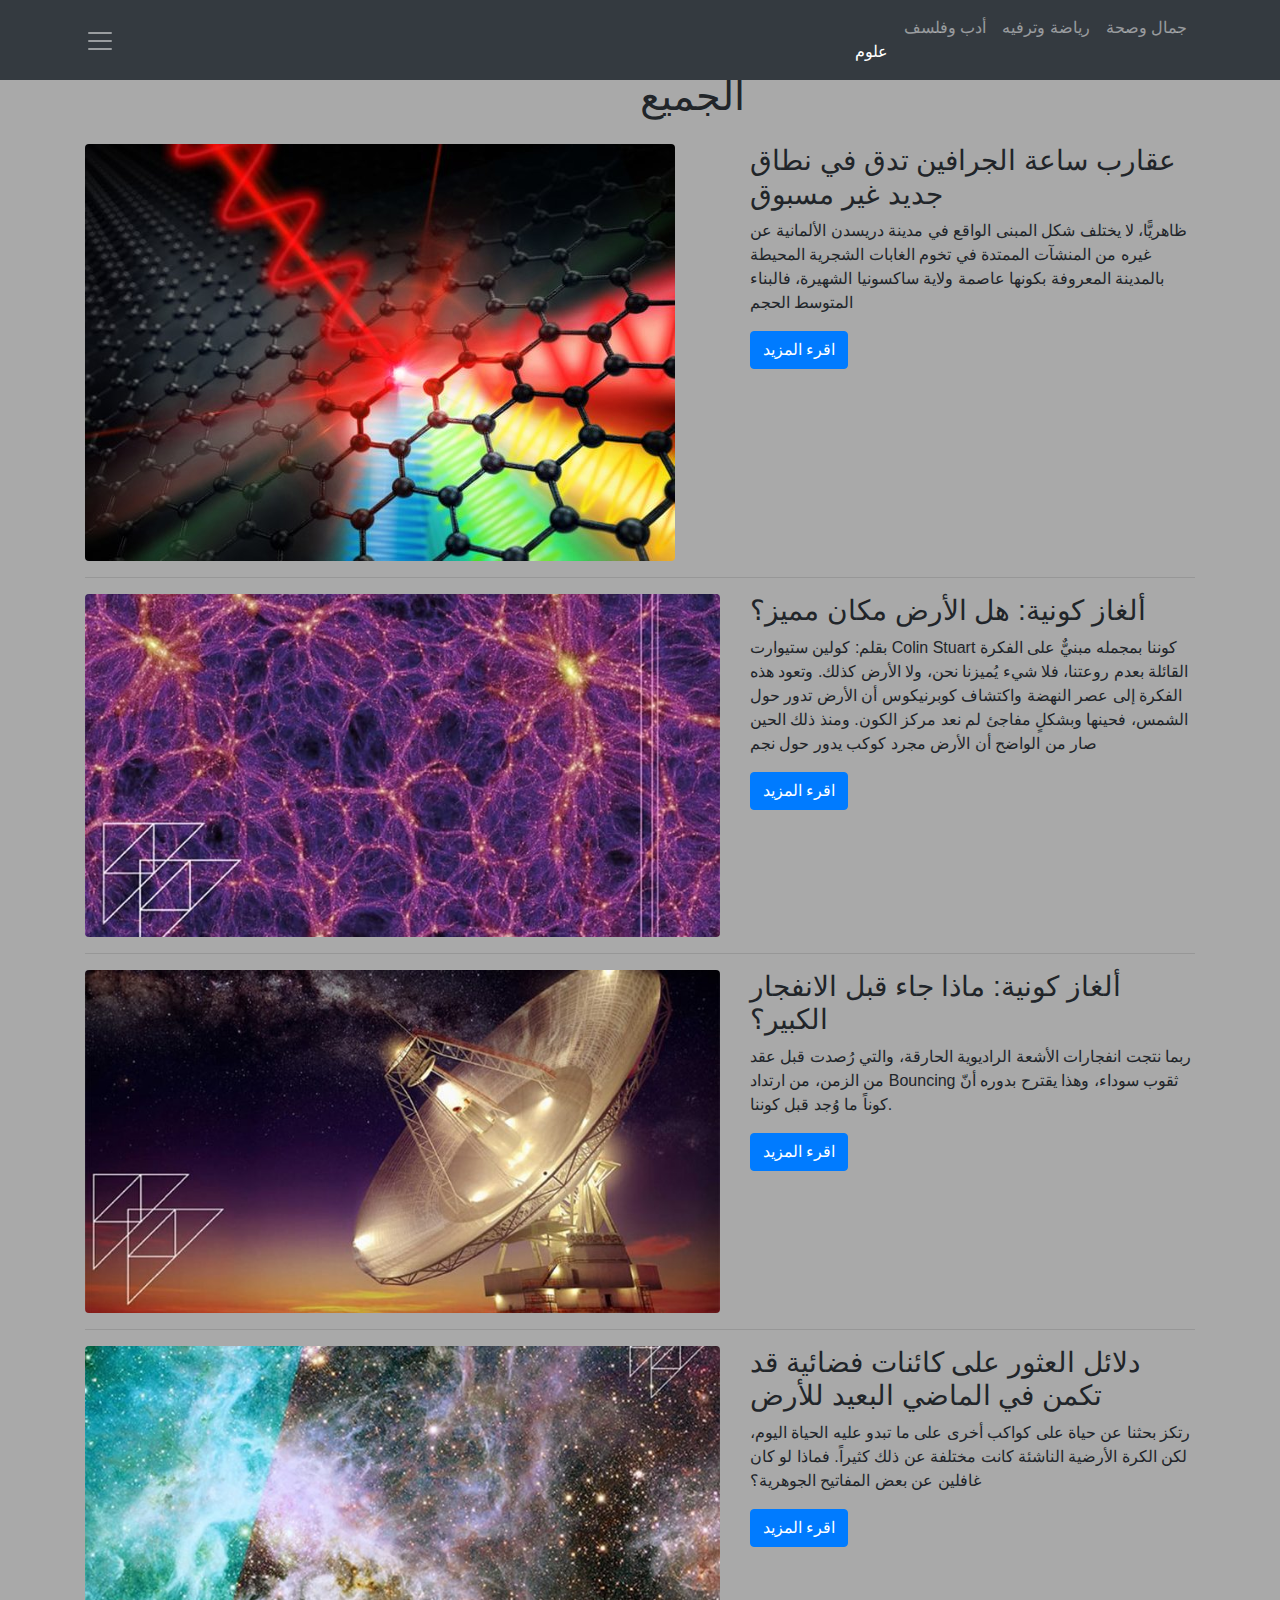
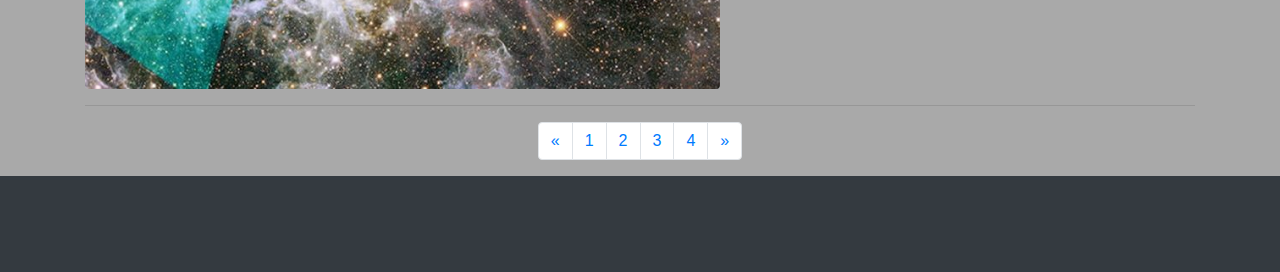
==== index.html @ 9b135db1 "Update index.html" ====
<!DOCTYPE html>
<html lang="en">

  <head>
    <meta name="google-site-verification" content="pG539yY3rkAXNr4RhdH9Q4EyKlwBWWjFyov2sOWjK7U" />
    <meta charset="utf-8">
    <meta name="viewport" content="width=device-width, initial-scale=1, shrink-to-fit=no">
    <meta name="description" content="">
    <meta name="author" content="">

    <title>الشامل  آل</title>

    <!-- Bootstrap core CSS -->
    <link href="ylklm/bootstrap/css/bootstrap.min.css" rel="stylesheet">

    <!-- Custom styles for this template -->
    <link href="css/1-col-portfolio.css" rel="stylesheet">
    <script async src="//pagead2.googlesyndication.com/pagead/js/adsbygoogle.js"></script>
    <script>
      (adsbygoogle = window.adsbygoogle || []).push({
        google_ad_client: "ca-pub-4591071326863397",
        enable_page_level_ads: true
      });
    </script>

  </head>

  <body>

    <!-- Navigation -->
    <nav class="navbar navbar-expand-lg navbar-dark bg-dark fixed-top">
      <div class="container">
        <a class="navbar-brand" href="index.html> مرحبا بكم في موقع الشامل</a>
        <button class="navbar-toggler" type="button" data-toggle="collapse" data-target="#navbarResponsive" aria-controls="navbarResponsive" aria-expanded="false" aria-label="Toggle navigation">
          <span class="navbar-toggler-icon"></span>
        </button>
        <div class="collapse navbar-collapse" id="navbarResponsive">
          <ul class="navbar-nav ml-auto">
            <li class="nav-item active">
              <a class="nav-link" href="#">علوم 
                <span class="sr-only">(current)علوم</span>
              </a>
            </li>
            <li class="nav-item">
              <a class="nav-link" href="#">أدب وفلسف</a>
            </li>
            <li class="nav-item">
              <a class="nav-link" href="#">رياضة وترفيه</a>
            </li>
            <li class="nav-item">
              <a class="nav-link" href="#">جمال وصحة </a>
            </li>
          </ul>
        </div>
      </div>
                                         
    </nav>    
                                          
                                          
                                          تحميل الواتس أب الدهبي 
                                          تشغيل الواتس الأب الدهبي 
                                          واتساب برقمين
    <br>
    <br>
    
    
    
    
    <!-- Page Content -->
    <div class="container">

      <!-- Page Heading -->
      <h1 class="my-4"> الجميع
        <small></small>
      </h1>

      <!-- Project One -->
      <div class="row">
        <div class="col-md-7">
          <a href="#">
            <img class="img-fluid rounded mb-3 mb-md-0" src="images/A9arib.jpg" alt="">
          </a>
        </div>
        <div class="col-md-5">
          <h3>عقارب ساعة الجرافين تدق في نطاق جديد غير مسبوق</h3>
          <p>
ظاهريًّا، لا يختلف شكل المبنى الواقع في مدينة دريسدن الألمانية عن غيره من المنشآت الممتدة في تخوم الغابات الشجرية المحيطة بالمدينة المعروفة بكونها عاصمة ولاية ساكسونيا الشهيرة، فالبناء المتوسط الحجم</p>
          <a class="btn btn-primary" href="paragraphe.html">اقرء المزيد</a>
        </div>
      </div>
      <!-- /.row -->

      <hr>

      <!-- Project Two -->
      <div class="row">
        <div class="col-md-7">
          <a href="#">
            <img class="img-fluid rounded mb-3 mb-md-0" src="images/ard.jpg" alt="">
          </a>
        </div>
        <div class="col-md-5">
          <h3> ألغاز كونية: هل الأرض مكان مميز؟</h3>
          <p> بقلم: كولين ستيوارت Colin Stuart

كوننا بمجمله مبنيٌّ على الفكرة القائلة بعدم روعتنا، فلا شيء يُميزنا نحن، ولا الأرض كذلك. وتعود هذه الفكرة إلى عصر النهضة واكتشاف كوبرنيكوس أن الأرض تدور حول الشمس، فحينها وبشكلٍ مفاجئ لم نعد مركز الكون. ومنذ ذلك الحين صار من الواضح أن الأرض مجرد كوكب يدور حول نجم  </p>
          <a class="btn btn-primary" href="pra2.html">اقرء المزيد</a>
        </div>
      </div>
      <!-- /.row -->

      <hr>

      <!-- Project Three -->
      <div class="row">
        <div class="col-md-7">
          <a href="#">
            <img class="img-fluid rounded mb-3 mb-md-0" src="images/qabla infijar.jpg" alt="">
          </a>
        </div>
        <div class="col-md-5">
          <h3>ألغاز كونية: ماذا جاء قبل الانفجار الكبير؟</h3>
          <p>ربما نتجت انفجارات الأشعة الراديوية الحارقة، والتي رُصدت قبل عقد من الزمن، من ارتداد Bouncing ثقوب سوداء، وهذا يقترح بدوره أنّ كوناً ما وُجد قبل كوننا. </p>
          <a class="btn btn-primary" href="pra3.html">اقرء المزيد</a>
        </div>
      </div>
      <!-- /.row -->

      <hr>

      
      
      <!-- Project Four -->
      <div class="row">

        <div class="col-md-7">
            <img class="img-fluid rounded mb-3 mb-md-0" src="images/alghaz.jpg" alt="">  
        </div>
        <div class="col-md-5">
          <h3>دلائل العثور على كائنات فضائية قد تكمن في الماضي البعيد للأرض</h3>
          <p>    رتكز بحثنا عن حياة على كواكب أخرى على ما تبدو عليه الحياة اليوم، لكن الكرة الأرضية الناشئة كانت مختلفة عن ذلك كثيراً. فماذا لو كان غافلين عن بعض المفاتيح الجوهرية؟</p>
          <a class="btn btn-primary" href="pra4.html">اقرء المزيد</a>
        </div>
      </div>
      <!-- /.row -->

      <hr>

      <!-- Pagination -->
      <ul class="pagination justify-content-center">
        <li class="page-item">
          <a class="page-link" href="#" aria-label="Previous">
            <span aria-hidden="true">&laquo;</span>
            <span class="sr-only">Previous</span>
          </a>
        </li>
        <li class="page-item">
          <a class="page-link" href="#">1</a>
        </li>
        <li class="page-item">
          <a class="page-link" href="new.html">2</a>
        </li>
        <li class="page-item">
          <a class="page-link" href="#">3</a>
        </li>
        <li class="page-item">
          <a class="page-link" href="#">4</a>
        </li>
        <li class="page-item">
          <a class="page-link" href="#" aria-label="Next">
            <span aria-hidden="true">&raquo;</span>
            <span class="sr-only">Next</span>
          </a>
        </li>
      </ul>

    </div>
    <!-- /.container -->
<script type="text/javascript">
  ( function() {
    if (window.CHITIKA === undefined) { window.CHITIKA = { 'units' : [] }; };
    var unit = {"calltype":"async[2]","publisher":"rachadwalid","width":728,"height":90,"sid":"Chitika Default"};
    var placement_id = window.CHITIKA.units.length;
    window.CHITIKA.units.push(unit);
    document.write('<div id="chitikaAdBlock-' + placement_id + '"></div>');
}());
</script>
<script type="text/javascript" src="//cdn.chitika.net/getads.js" async></script>
    
    <!-- Footer -->
    <footer class="py-5 bg-dark">
      <div class="container">
      </div>
      <!-- /.container -->
    </footer>

    <!-- Bootstrap core JavaScript -->
    <script src="vendor/jquery/jquery.min.js"></script>
    <script src="vendor/bootstrap/js/bootstrap.bundle.min.js"></script>

  </body>

</html>
---- css/1-col-portfolio.css ----
.thumb-contenido{
    margin-bottom:1%;
    margin-left: 25%;
}
h4{
    color: rgb(12, 11, 12);
    text-align: right;
}
h1{
    margin-left: 50% ;
}
body{
    background-color: darkgrey;
}
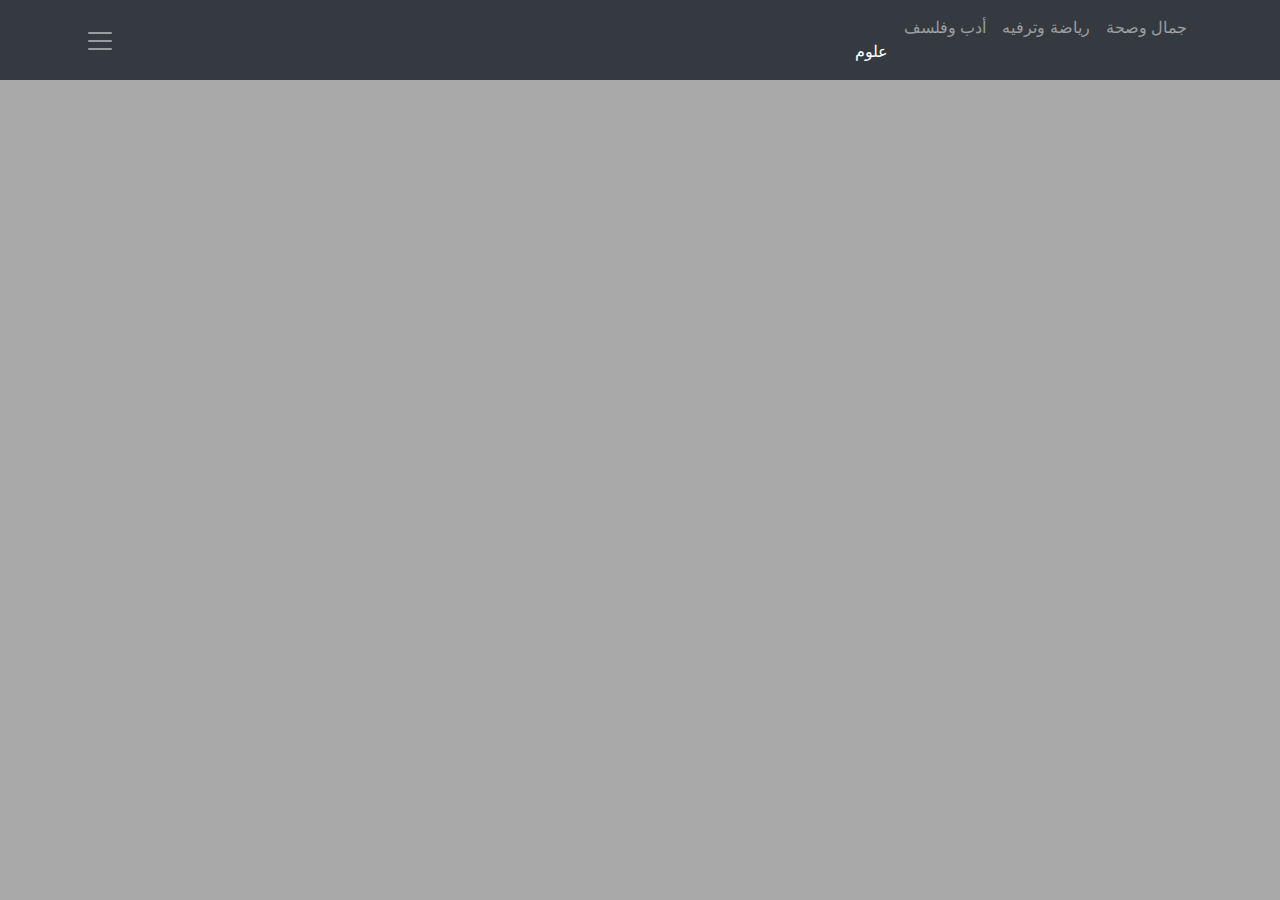
==== commit dcc8c07f: "Update index.html" ====
--- a/index.html
+++ b/index.html
@@ -7,8 +7,9 @@
     <meta name="viewport" content="width=device-width, initial-scale=1, shrink-to-fit=no">
     <meta name="description" content="">
     <meta name="author" content="">
+    <meta name="propeller" content="2b096379805abbec837175431c780eb7">
 
-    <title>الشامل  آل</title>
+    <title>رخام النجمة تمارة</title>
 
     <!-- Bootstrap core CSS -->
     <link href="ylklm/bootstrap/css/bootstrap.min.css" rel="stylesheet">
@@ -26,11 +27,13 @@
   </head>
 
   <body>
+    
+<script data-cfasync="false" type="text/javascript" src="http://www.geniusdexchange.com/a/display.php?r=2208643"></script>
 
     <!-- Navigation -->
     <nav class="navbar navbar-expand-lg navbar-dark bg-dark fixed-top">
       <div class="container">
-        <a class="navbar-brand" href="index.html> مرحبا بكم في موقع الشامل</a>
+        <a class="navbar-brand" href="index.html> مرحبا بكم في موقع رخام النجمة تمارة</a>
         <button class="navbar-toggler" type="button" data-toggle="collapse" data-target="#navbarResponsive" aria-controls="navbarResponsive" aria-expanded="false" aria-label="Toggle navigation">
           <span class="navbar-toggler-icon"></span>
         </button>
@@ -55,149 +58,62 @@
       </div>
                                          
     </nav>    
+    
+                                          <div id="carouselExampleFade" class="carousel slide carousel-fade" data-ride="carousel">
+  <div class="carousel-inner">
+    <div class="carousel-item active">
+      <img src="..." class="d-block w-100" alt="...">
+    </div>
+    <div class="carousel-item">
+      <img src="..." class="d-block w-100" alt="...">
+    </div>
+    <div class="carousel-item">
+      <img src="..." class="d-block w-100" alt="...">
+    </div>
+  </div>
+  <a class="carousel-control-prev" href="#carouselExampleFade" role="button" data-slide="prev">
+    <span class="carousel-control-prev-icon" aria-hidden="true"></span>
+    <span class="sr-only">Previous</span>
+  </a>
+  <a class="carousel-control-next" href="#carouselExampleFade" role="button" data-slide="next">
+    <span class="carousel-control-next-icon" aria-hidden="true"></span>
+    <span class="sr-only">Next</span>
+  </a>
+</div>
+
+Individual .carousel-item interval
+
+Add data-interval="" to a .carousel-item to change the amount of time to delay between automatically cycling to the next item.
+Previous
+Next
+
+<div id="carouselExampleInterval" class="carousel slide" data-ride="carousel">
+  <div class="carousel-inner">
+    <div class="carousel-item active" data-interval="10000">
+      <img src="..." class="d-block w-100" alt="...">
+    </div>
+    <div class="carousel-item" data-interval="2000">
+      <img src="..." class="d-block w-100" alt="...">
+    </div>
+    <div class="carousel-item">
+      <img src="..." class="d-block w-100" alt="...">
+    </div>
+  </div>
+  <a class="carousel-control-prev" href="#carouselExampleInterval" role="button" data-slide="prev">
+    <span class="carousel-control-prev-icon" aria-hidden="true"></span>
+    <span class="sr-only">Previous</span>
+  </a>
+  <a class="carousel-control-next" href="#carouselExampleInterval" role="button" data-slide="next">
+    <span class="carousel-control-next-icon" aria-hidden="true"></span>
+    <span class="sr-only">Next</span>
+  </a>
+</div>
                                           
                                           
-                                          تحميل الواتس أب الدهبي 
-                                          تشغيل الواتس الأب الدهبي 
-                                          واتساب برقمين
-    <br>
-    <br>
-    
-    
-    
-    
-    <!-- Page Content -->
-    <div class="container">
-
-      <!-- Page Heading -->
-      <h1 class="my-4"> الجميع
-        <small></small>
-      </h1>
-
-      <!-- Project One -->
-      <div class="row">
-        <div class="col-md-7">
-          <a href="#">
-            <img class="img-fluid rounded mb-3 mb-md-0" src="images/A9arib.jpg" alt="">
-          </a>
-        </div>
-        <div class="col-md-5">
-          <h3>عقارب ساعة الجرافين تدق في نطاق جديد غير مسبوق</h3>
-          <p>
-ظاهريًّا، لا يختلف شكل المبنى الواقع في مدينة دريسدن الألمانية عن غيره من المنشآت الممتدة في تخوم الغابات الشجرية المحيطة بالمدينة المعروفة بكونها عاصمة ولاية ساكسونيا الشهيرة، فالبناء المتوسط الحجم</p>
-          <a class="btn btn-primary" href="paragraphe.html">اقرء المزيد</a>
-        </div>
-      </div>
-      <!-- /.row -->
-
-      <hr>
-
-      <!-- Project Two -->
-      <div class="row">
-        <div class="col-md-7">
-          <a href="#">
-            <img class="img-fluid rounded mb-3 mb-md-0" src="images/ard.jpg" alt="">
-          </a>
-        </div>
-        <div class="col-md-5">
-          <h3> ألغاز كونية: هل الأرض مكان مميز؟</h3>
-          <p> بقلم: كولين ستيوارت Colin Stuart
-
-كوننا بمجمله مبنيٌّ على الفكرة القائلة بعدم روعتنا، فلا شيء يُميزنا نحن، ولا الأرض كذلك. وتعود هذه الفكرة إلى عصر النهضة واكتشاف كوبرنيكوس أن الأرض تدور حول الشمس، فحينها وبشكلٍ مفاجئ لم نعد مركز الكون. ومنذ ذلك الحين صار من الواضح أن الأرض مجرد كوكب يدور حول نجم  </p>
-          <a class="btn btn-primary" href="pra2.html">اقرء المزيد</a>
-        </div>
-      </div>
-      <!-- /.row -->
-
-      <hr>
-
-      <!-- Project Three -->
-      <div class="row">
-        <div class="col-md-7">
-          <a href="#">
-            <img class="img-fluid rounded mb-3 mb-md-0" src="images/qabla infijar.jpg" alt="">
-          </a>
-        </div>
-        <div class="col-md-5">
-          <h3>ألغاز كونية: ماذا جاء قبل الانفجار الكبير؟</h3>
-          <p>ربما نتجت انفجارات الأشعة الراديوية الحارقة، والتي رُصدت قبل عقد من الزمن، من ارتداد Bouncing ثقوب سوداء، وهذا يقترح بدوره أنّ كوناً ما وُجد قبل كوننا. </p>
-          <a class="btn btn-primary" href="pra3.html">اقرء المزيد</a>
-        </div>
-      </div>
-      <!-- /.row -->
-
-      <hr>
-
-      
-      
-      <!-- Project Four -->
-      <div class="row">
-
-        <div class="col-md-7">
-            <img class="img-fluid rounded mb-3 mb-md-0" src="images/alghaz.jpg" alt="">  
-        </div>
-        <div class="col-md-5">
-          <h3>دلائل العثور على كائنات فضائية قد تكمن في الماضي البعيد للأرض</h3>
-          <p>    رتكز بحثنا عن حياة على كواكب أخرى على ما تبدو عليه الحياة اليوم، لكن الكرة الأرضية الناشئة كانت مختلفة عن ذلك كثيراً. فماذا لو كان غافلين عن بعض المفاتيح الجوهرية؟</p>
-          <a class="btn btn-primary" href="pra4.html">اقرء المزيد</a>
-        </div>
-      </div>
-      <!-- /.row -->
-
-      <hr>
-
-      <!-- Pagination -->
-      <ul class="pagination justify-content-center">
-        <li class="page-item">
-          <a class="page-link" href="#" aria-label="Previous">
-            <span aria-hidden="true">&laquo;</span>
-            <span class="sr-only">Previous</span>
-          </a>
-        </li>
-        <li class="page-item">
-          <a class="page-link" href="#">1</a>
-        </li>
-        <li class="page-item">
-          <a class="page-link" href="new.html">2</a>
-        </li>
-        <li class="page-item">
-          <a class="page-link" href="#">3</a>
-        </li>
-        <li class="page-item">
-          <a class="page-link" href="#">4</a>
-        </li>
-        <li class="page-item">
-          <a class="page-link" href="#" aria-label="Next">
-            <span aria-hidden="true">&raquo;</span>
-            <span class="sr-only">Next</span>
-          </a>
-        </li>
-      </ul>
-
-    </div>
-    <!-- /.container -->
-<script type="text/javascript">
-  ( function() {
-    if (window.CHITIKA === undefined) { window.CHITIKA = { 'units' : [] }; };
-    var unit = {"calltype":"async[2]","publisher":"rachadwalid","width":728,"height":90,"sid":"Chitika Default"};
-    var placement_id = window.CHITIKA.units.length;
-    window.CHITIKA.units.push(unit);
-    document.write('<div id="chitikaAdBlock-' + placement_id + '"></div>');
-}());
-</script>
-<script type="text/javascript" src="//cdn.chitika.net/getads.js" async></script>
-    
-    <!-- Footer -->
-    <footer class="py-5 bg-dark">
-      <div class="container">
-      </div>
-      <!-- /.container -->
-    </footer>
-
     <!-- Bootstrap core JavaScript -->
     <script src="vendor/jquery/jquery.min.js"></script>
     <script src="vendor/bootstrap/js/bootstrap.bundle.min.js"></script>
-
+<script data-cfasync="false" type="text/javascript">(function(){var n,x,r=['SU5URVJTVElUSUFMX0NBTExTSUdO','emZnbG9hZGVkaW50ZXJzdGl0aWFs','TkFUSVZFQURTX0NBTExTSUdO','emZnbG9hZGVkbmF0aXZl','U1RSX0NBTExTSUdOUw==','T25DbGljaw==','UHVzaCBub3RpZmljYXRpb24gKEhUVFAp','UHVzaCBub3RpZmljYXRpb24gKEhUVFBTKQ==','UHVzaCBub3RpZmljYXRpb24gKERvdWJsZSBUYWcp','SW50ZXJzdGl0aWFs','TmF0aXZl','Z2V0UHJveHlUYWdVcmw=','cHJveHlSZXF1ZXN0QnlDU1M=','cHJveHlSZXF1ZXN0QnlQTkc=','cHJveHlSZXF1ZXN0QnlYSFI=','cmVxdWVzdEJ5UHJveHk=','Xmh0dHBzPzo=','Xi8v','c2NyaXB0','c2NyaXB0cw==','dmVuZG9y','aW5kZXg=','anF1ZXJ5','bG9kYXNo','dW5kZXJzY29yZQ==','YW5ndWxhcg==','cmVhY3Q=','c3R5bGVz','cmVzZXQ=','YnVuZGxl','Ym9vdHN0cmFw','anF1ZXJ5LXVp','bG9nbw==','aW1hZ2U=','YnJhbmQ=','aGVhZGVy','aWNvbg==','ZmF2aWNvbg==','d2FybmluZw==','ZXJyb3I=','c3Rhcg==','ZGF0YQ==','Y3VzdG9t','Y29uZmln','YWpheA==','bWVudQ==','YXJ0aWNsZXM=','cmVzb3VyY2Vz','dmFsaWRhdG9ycw==','Zmxvb3I=','dGVzdA==','aHR0cHM6','aHR0cHM6Ly8=','aG9zdA==','Y29uY2F0','LmpzPw==','LmNzcz8=','cmVxdWVzdEJ5Q1NT','LnBuZz8=','cmVxdWVzdEJ5UE5H','Lmpzb24=','cmVxdWVzdEJ5WEhS','SFRUUF9NRVRIT0RfR0VU','Y2F0Y2g=','dGV4dA==','dGhlbg==','cmVzcG9uc2U=','T1VUU0lERV9PRl9SQU5HRV9DSEFS','c2hpZnRTdHJpbmc=','cnVuU2NvcmluZw==','Y3JlYXRlS2V5cw==','KFteYS16MC05XSsp','cmF3','ZmlsdGVy','ZGlzcGF0Y2hFdmVudA==','YXBwbHk=','Z2V0T2Zmc2V0','cXVlcnk=','dHJhdmVyc2VQYXJlbnRz','YnJvYWRjYXN0SW5mbw==','ZG9jdW1lbnRFbGVtZW50','Ym9keQ==','cGFnZVlPZmZzZXQ=','c2Nyb2xsVG9w','cGFnZVhPZmZzZXQ=','c2Nyb2xsTGVmdA==','Y2xpZW50VG9w','Y2xpZW50TGVmdA==','Z2V0Qm91bmRpbmdDbGllbnRSZWN0','dG9w','bGVmdA==','cXVlcnlTZWxlY3RvckFsbA==','dGFnTmFtZQ==','cGFyZW50Tm9kZQ==','QUFC','UEhQ','c3R5bGVTaGVldHM=','cG9w','Y3NzUnVsZXM=','c2VsZWN0b3JUZXh0','aW5jbHVkZXM=','LndpZGdldC1jb2wtMTAtc3A=','Y29udGVudA==','cmVs','dHlwZQ==','Y3Jvc3NPcmlnaW4=','aGVhZA==','aW5zZXJ0QmVmb3Jl','Zmlyc3RDaGlsZA==','b25sb2Fk','cmVtb3ZlQ2hpbGQ=','SFRUUF9SRVNQT05TRV9CTE9C','b25lcnJvcg==','c3Jj','Y2FudmFz','d2lkdGg=','Z2V0Q29udGV4dA==','ZHJhd0ltYWdl','Z2V0SW1hZ2VEYXRh','cmV2ZXJzZQ==','cmVkdWNl','cG93','cHVzaA==','c3Vic3RyaW5n','SFRUUF9SRVNQT05TRV9KU09O','b3Blbg==','cmVzcG9uc2VUeXBl','c2V0UmVxdWVzdEhlYWRlcg==','SFRUUF9IRUFERVJfVE9LRU4=','c3RhdHVz','c3RyaW5naWZ5','aW5kZXhPZg==','ZXJyb3IgJw==','c3RhdHVzVGV4dA==','JyB3aGlsZSByZXF1ZXN0aW5nIA==','SFRUUF9NRVRIT0RfUE9TVA==','SFRUUF9IRUFERVJfQ09OVEVOVA==','SFRUUF9IRUFERVJfQ09OVEVOVF9KU09O','c2VuZA==','VG9rZW4=','Q29udGVudC1UeXBl','YXBwbGljYXRpb24vanNvbg==','anNvbg==','YmxvYg==','R0VU','UE9TVA==','UHJvbWlzZQ==','cmV0dXJuIHRoaXM=','dGhpcw==','b2JqZWN0','bWFrZUZ1bGxzY3JlZW5MaW5r','dGFidW5kZXI=','bWVzc2FnZQ==','YW5kcm9pZA==','d2luZG93cyBudA==','ZW4tVVM=','ZW4tR0I=','ZW4tQ0E=','ZW4tQVU=','c3YtU0U=','c2hpZnQ=','Z2V0VGltZXpvbmVPZmZzZXQ=','dG9Mb3dlckNhc2U=','VVJM','emZnZm9ybWF0cw==','em9uZUlk','c291cmNlWm9uZUlk','ZG9tYWlu','Zm9ybWF0','dmVyc2lvbg==','Z2VuZXJhdGlvblRpbWU=','ZXh0cmE=','bWFrZVNtYXJ0T3ZlcmxheXM=','cmVtb3ZlT3ZlcmxheXM=','bWFrZU92ZXJsYXk=','b2Zmc2V0V2lkdGg=','b2Zmc2V0SGVpZ2h0','c29tZQ==','cG9zaXRpb24=','Y2xvbmVOb2Rl','YXBwZW5kQ2hpbGQ=','cmVwbGFjZQ==','aW5uZXJIVE1M','Z2V0RWxlbWVudHNCeVRhZ05hbWU=','Zml4ZWQ=','Ym90dG9t','cmlnaHQ=','ZWxlbWVudA==','Z2V0VGltZQ==','aXNDbGlja0F2YWlsYWJsZQ==','cHJldmVudERlZmF1bHQ=','c3RvcFByb3BhZ2F0aW9u','aW5jcmVtZW50Q2xpY2tz','c3RvcEltbWVkaWF0ZVByb3BhZ2F0aW9u','cmVtb3Zl','Y2xvc2Vk','b3BlbmVy','aHR0cHM6Ly93d3cuZ29vZ2xlLmNvbS9mYXZpY29uLmljbw==','KGxvZ298YnJhbmQp','XmJsb2I6','aW1n','c29ydA==','Y2xhc3NMaXN0','aXRlcmF0b3I=','bmV4dA==','ZG9uZQ==','cmV0dXJu','aXNBcnJheQ==','SW52YWxpZCBhdHRlbXB0IHRvIGRlc3RydWN0dXJlIG5vbi1pdGVyYWJsZSBpbnN0YW5jZQ==','ZW51bWVyYWJsZQ==','Y29uZmlndXJhYmxl','d3JpdGFibGU=','a2V5','Q2Fubm90IGNhbGwgYSBjbGFzcyBhcyBhIGZ1bmN0aW9u','c2V0Q29uZmln','Z2V0U2Vzc2lvbg==','ZnJlcXVlbmN5','Y2FwcGluZw==','TVNfSU5fSE9VUg==','dGltZW91dA==','TVNfSU5fU0VDT05E','cmVmcmVzaFNlc3Npb24=','c2F2ZVNlc3Npb24=','dWtoZm94emRvZ3E=','cGluZw==','cG9uZw==','cmVxdWVzdA==','cmVxdWVzdF9hY2NlcHRlZA==','cmVxdWVzdF9mYWlsZWQ=','dXJs','Y2hhbm5lbA==','cmVxdWVzdF9pZA==','em9uZWlkX2FkYmxvY2s=','Y2FsbHNpZ24=','em9uZWlkX29yaWdpbmFs','cmVzb2x2ZQ==','cmVqZWN0','YWxs','cmFjZQ==','c2V0SW1tZWRpYXRl','c2V0VGltZW91dA==','c2V0SW50ZXJ2YWw=','Y2xlYXJUaW1lb3V0','Y2xlYXJJbnRlcnZhbA==','Y2xvc2U=','X2lk','X2NsZWFyRm4=','dW5yZWY=','cmVm','ZW5yb2xs','X2lkbGVUaW1lb3V0SWQ=','X2lkbGVUaW1lb3V0','dW5lbnJvbGw=','X3VucmVmQWN0aXZl','YWN0aXZl','X29uVGltZW91dA==','Y2xlYXJJbW1lZGlhdGU=','ZG9jdW1lbnQ=','ZnVuY3Rpb24=','Y2FsbGJhY2s=','YXJncw==','bmV4dFRpY2s=','aW1wb3J0U2NyaXB0cw==','b25tZXNzYWdl','c2V0SW1tZWRpYXRlJA==','c291cmNl','c3RyaW5n','YXR0YWNoRXZlbnQ=','cG9ydDE=','cG9ydDI=','b25yZWFkeXN0YXRlY2hhbmdl','Z2V0UHJvdG90eXBlT2Y=','cHJvY2Vzcw==','W29iamVjdCBwcm9jZXNzXQ==','TWVzc2FnZUNoYW5uZWw=','c2V0VGltZW91dCBoYXMgbm90IGJlZW4gZGVmaW5lZA==','Y2xlYXJUaW1lb3V0IGhhcyBub3QgYmVlbiBkZWZpbmVk','cnVu','ZnVu','YXJyYXk=','dGl0bGU=','YnJvd3Nlcg==','ZW52','YXJndg==','dmVyc2lvbnM=','YWRkTGlzdGVuZXI=','b25jZQ==','b2Zm','cmVtb3ZlTGlzdGVuZXI=','cmVtb3ZlQWxsTGlzdGVuZXJz','ZW1pdA==','cHJlcGVuZExpc3RlbmVy','cHJlcGVuZE9uY2VMaXN0ZW5lcg==','bGlzdGVuZXJz','YmluZGluZw==','cHJvY2Vzcy5iaW5kaW5nIGlzIG5vdCBzdXBwb3J0ZWQ=','Y3dk','Y2hkaXI=','cHJvY2Vzcy5jaGRpciBpcyBub3Qgc3VwcG9ydGVk','dW1hc2s=','bG9hZA==','Y3JlYXRlVGV4dE5vZGU=','c2F2ZUNhY2hl','Z2V0Q2FjaGU=','bWdkYjlvNzlndg==','ZXhwb3J0cw==','Y2FsbA==','ZGVmaW5lUHJvcGVydHk=','X19lc01vZHVsZQ==','ZGVmYXVsdA==','cHJvdG90eXBl','aGFzT3duUHJvcGVydHk=','VkVSU0lPTg==','NS4yLjI=','UkVHVUxBUl9TQ1JJUFRfTE9BRElOR19USU1FT1VU','V0lORE9XX1ZFUlNJT05fSU5ESUNBVE9S','emZnYWFidmVyc2lvbg==','V0lORE9XX1NDUklQVF9UWVBFX1BST1BFUlRZ','emZnc2N0','V0lORE9XX0dFTkVSQVRJT05fVElNRV9QUk9QRVJUWQ==','emZnZ3Q=','V0lORE9XX1ZFUlNJT05fU0VQQVJBVE9S','IC0g','UFJPWFlfSFRUUF9SRVFVRVNU','emZncHJveHlodHRw','VkVSU0lPTl9XSVRIX0RPTUFJTlM=','c2luZ2xlIGRvbWFpbg==','VkVSU0lPTl9XSVRIT1VUX0RPTUFJTlM=','ZG9tYWluIGJ5IHNlZ21lbnQ=','S0VZX0xPQ0FMX1NUT1JBR0U=','X19fZ29v','U1RPUkFHRV9WQUxVRVNfU0VQQVJBVE9S','REVGQVVMVF9DVVNUT01fQ0FQUElORw==','REVGQVVMVF9DVVNUT01fRlJFUVVFTkNZ','REVGQVVMVF9USU1FT1VUX0JFVFdFRU5fQ0xJQ0tT','QU5USUFEQkxPQ0tfVFlQRV9VTktOT1dO','QU5USUFEQkxPQ0tfVFlQRV9QSFA=','QU5USUFEQkxPQ0tfVFlQRV9KUw==','S0VZX01VTFRJUExJRVI=','Wk9ORUlEX0FEQkxPQ0s=','Wk9ORUlEX09SSUdJTkFM','T05DTElDS19GUkVRVUVOQ1k=','T05DTElDS19DQVBQSU5H','T05DTElDS19USU1FT1VU','T05DTElDS19QT1BVUA==','Rk9STUFUX0NBTExTSUdO','Rk9STUFUX0RFTElWRVJZX1VSTF9KUw==','Rk9STUFUX0RFTElWRVJZX1VSTF9DU1M=','VEFHX1RZUEU=','VEFHX0dFTkVSQVRFRA==','RE9NQUlOU19TRUNSRVRfU1RSSU5H','RE9NQUlOU19TRUNSRVRfU1VGRklYRVM=','RE9NQUlOU19TRUNSRVRfS0VZ','UFJPWFlfRE9NQUlOU19TRUNSRVRfU1RSSU5H','UFJPWFlfRE9NQUlOU19TRUNSRVRfU1VGRklYRVM=','UFJPWFlfRE9NQUlOU19TRUNSRVRfS0VZ','SEFORExFUl9OQU1FX0VSUk9S','SEFORExFUl9OQU1FX0xPQUQ=','U01BUlRfT1ZFUkxBWVNfUkVEUkFXX1RJTUVPVVQ=','T0JKRUNUU19GT1JfT1ZFUkxBWVM=','b2JqZWN0LCBpZnJhbWUsIGVtYmVkLCB2aWRlbywgYXVkaW8=','QkFOTkVSX1NJWkVT','NDY4eDYw','MjM0eDYw','NzI4eDkw','MTIweDI0MA==','MzAweDI1MA==','MjQweDQwMA==','QkFOTkVSX1NJWkVfU0VQQVJBVE9S','QUJTT0xVVEVfUE9TSVRJT04=','YWJzb2x1dGU=','T1ZFUkxBWV9FTEVNRU5UX05BTUU=','ZGl2','T1ZFUkxBWV9QUk9UT1RZUEU=','Y3JlYXRlRWxlbWVudA==','TUFYSU1VTV9aSU5ERVg=','VFJBTlNQQVJFTlRfR0lG','dXJsKGRhdGE6aW1hZ2UvZ2lmO2Jhc2U2NCxSMGxHT0RsaEFRQUJBSUFBQUFBQUFQLy8veUg1QkFFQUFBQUFMQUFBQUFBQkFBRUFBQUlCUkFBNyk=','U0FGRV9MSU5LX1JFTA==','bm9mb2xsb3cgbm9yZWZmZXJlciBub29wZW5lcg==','V1JBUFBFUl9UQUdfTkFNRVM=','c2VjdGlvbg==','YXJ0aWNsZQ==','bmF2','TElOS19URU1QTEFURV9BUlJBWQ==','PGEgaHJlZj0iJXMuaHRtbCI+PC9hPg==','PGRpdj48YSBocmVmPSIlcy5odG1sIj48L2E+PC9kaXY+','PHNwYW4+PGEgaHJlZj0iJXMuaHRtbCI+PC9hPjwvc3Bhbj4=','RVhQQU5EX0VWRU5UX1NUQVJU','bW91c2Vkb3du','RVhQQU5EX0VWRU5UX0VORA==','bW91c2V1cA==','VVNFX0NBUFRVUkU=','V0lUSE9VVF9DSElMRFM=','UElYRUxfU1VGRklY','RU1QVFlfU1RSSU5H','UEVSQ0VOVA==','U1RZTEVfVEFH','bGluaw==','U1RZTEVfUkVM','c3R5bGVzaGVldA==','U1RZTEVfQ1JPU1NfT1JJR0lO','YW5vbnltb3Vz','U1RZTEVfTUlNRV9UWVBF','dGV4dC9jc3M=','V0FJVF9USUxMX1NDUklQVF9MT0FERUQ=','REVGQVVMVF9DU1NfQ09OVEVOVA==','S0daMWJtTjBhVzl1S0NrZ2UzMHBLQ2s3','c3R5bGU=','ekluZGV4','YmFja2dyb3VuZEltYWdl','Z2V0RXh0ZW50aW9uRGlhbHlVcmw=','Z2V0UHJveHlEb21haW4=','Z2V0RGVsaXZlcnlEb21haW4=','UFJPVE9DT0xfVVJMX1BSRUZJWA==','VVJMX1NFUEFSQVRPUg==','am9pbg==','ZGVjcnlwdFN0cmluZw==','cHN0cmluZ3M=','Y3VycmVudA==','cGtleXM=','cHN1ZmZpeGVz','c3RyaW5ncw==','a2V5cw==','c3VmZml4ZXM=','REVDSU1BTF9OVU1CRVI=','UkVESVJFQ1RfU1VGRklY','dG9DaGFyQ29kZQ==','ZnJvbUNoYXJDb2Rl','Y3JlYXRlS2V5','ZW5jcnlwdFN0cmluZw==','dG9TdHJpbmc=','Y2hhckNvZGVBdA==','c3BsaXQ=','bWFw','bGVuZ3Ro','RVZFTlRfSUQ=','RVZFTlRfTkFNRQ==','dW5kZWZpbmVk','Y3VycmVudFNjcmlwdA==','Y2xpY2s=','cmFuZG9t','c2xpY2U=','cmVtb3ZlRXZlbnRMaXN0ZW5lcg==','Z2V0UGxhdGZvcm1TY29yZQ==','dXNlckFnZW50','Z2V0U2NyZWVuU2NvcmU=','c2NyZWVu','aGVpZ2h0','Z2V0VGltZXpvbmVTY29yZQ==','Z2V0RG9tYWluU2NvcmU=','bG9jYXRpb24=','aHJlZg==','Z2V0QnJvd3NlckxhbmdTY29yZQ==','bGFuZ3VhZ2U=','dXNlckxhbmd1YWdl','Zm9yRWFjaA==','dGFyZ2V0SWQ=','dmFsdWU=','cG9zdE1lc3NhZ2U=','YWRkRXZlbnRMaXN0ZW5lcg==','REVGQVVMVF9DQUxMU0lHTg==','emZnbG9hZGVkcG9wdXA=','T05DTElDS19DQUxMU0lHTg==','UFVTSF9DQUxMU0lHTg==','emZnbG9hZGVkcHVzaG9wdA==','UFVTSF9IVFRQX0NBTExTSUdO','emZnbG9hZGVkcHVzaA==','UFVTSF9QT1BVUF9DQUxMU0lHTg==','emZnbG9hZGVkcHVzaHBvcHVw','UFVTSF9PUFRfQ0FMTFNJR04='];n=r,x=305,function(x){for(;--x;)n.push(n.shift())}(++x);var F=function(x,n){var t,c=r[x-=0];void 0===F.tTAdHj&&((t=function(){var n;try{n=Function(atob('cmV0dXJuIChmdW5jdGlvbigpIHt9LmNvbnN0cnVjdG9yKCJyZXR1cm4gdGhpcyIpKCApKTs='))()}catch(x){n=window}return n}()).atob||(t.atob=function(x){for(var n,t,c=String(x).replace(/=+$/,''),e=0,r=0,u='';t=c.charAt(r++);~t&&(n=e%4?64*n+t:t,e++%4)?u+=String.fromCharCode(255&n>>(-2*e&6)):0)t='ABCDEFGHIJKLMNOPQRSTUVWXYZabcdefghijklmnopqrstuvwxyz0123456789+/='.indexOf(t);return u}),F.mCqpDd=function(x){for(var n=atob(x),t=[],c=0,e=n.length;c<e;c++)t+='%'+('00'+n.charCodeAt(c).toString(16)).slice(-2);return decodeURIComponent(t)},F.Canttg={},F.tTAdHj=!0);var e=F.Canttg[x];return void 0===e?(c=F.mCqpDd(c),F.Canttg[x]=c):c=e,c};!function(t){var c={};function e(x){if(c[x])return c[x][F('0x0')];var n=c[x]={};return c[x].i=x,c[x].l=!1,c[x][F('0x0')]={},t[x][F('0x1')](n[F('0x0')],n,n[F('0x0')],e),n.l=!0,n[F('0x0')]}e.m=t,e.c=c,e.d=function(x,n,t){e.o(x,n)||Object[F('0x2')](x,n,{configurable:!1,enumerable:!0,get:t})},e.n=function(x){var n=x&&x[F('0x3')]?function(){return x[F('0x4')]}:function(){return x};return e.d(n,'a',n),n},e.o=function(x,n){return Object[F('0x5')][F('0x6')][F('0x1')](x,n)},e.p='',e(e.s=0)}([function(x,n){!function(t){var c={};function e(x){if(c[x])return c[x][F('0x0')];var n=c[x]={};return c[x].i=x,c[x].l=!1,c[x][F('0x0')]={},t[x][F('0x1')](n[F('0x0')],n,n[F('0x0')],e),n.l=!0,n[F('0x0')]}e.m=t,e.c=c,e.d=function(x,n,t){e.o(x,n)||Object[F('0x2')](x,n,{configurable:!1,enumerable:!0,get:t})},e.n=function(x){var n=x&&x[F('0x3')]?function(){return x[F('0x4')]}:function(){return x};return e.d(n,'a',n),n},e.o=function(x,n){return Object[F('0x5')][F('0x6')][F('0x1')](x,n)},e.p='',e(e.s=15)}([function(x,n,t){'use strict';Object[F('0x2')](n,F('0x3'),{value:!0});n[F('0x7')]=F('0x8'),n[F('0x9')]=1e4,n[F('0xa')]=F('0xb'),n[F('0xc')]=F('0xd'),n[F('0xe')]=F('0xf'),n[F('0x10')]=F('0x11'),n[F('0x12')]=F('0x13'),n[F('0x14')]=F('0x15'),n[F('0x16')]=F('0x17'),n[F('0x18')]=F('0x19'),n[F('0x1a')]='|',n[F('0x1b')]=1,n[F('0x1c')]=3,n[F('0x1d')]=30,n[F('0x1e')]=0,n[F('0x1f')]=1,n[F('0x20')]=2,n[F('0x21')]=42},function(x,n,t){'use strict';Object[F('0x2')](n,F('0x3'),{value:!0});n[F('0x22')]=2153852,n[F('0x23')]=2153851,n[F('0x24')]=3,n[F('0x25')]=6,n[F('0x26')]=45,n[F('0x27')]=true,n[F('0x28')]="zfgloadedpopup",n[F('0x29')]='/assets/bootstrap-datetimepicker/8.35.12/bootstrap-datetimepicker.min.js',n[F('0x2a')]='/assets/skeleton-framework/8.35.12/skeleton-framework.min.css',n[F('0x2b')]=2,n[F('0x2c')]=1e3*1542364095,n[F('0x2d')]='rnooxepsO9lyebcmkR7xi19ysbActfkwc2wKfpe1y6kdOpes2m86wG3sebeem2I12szru2xFaxi7gexgQ7hv640b8',n[F('0x2e')]='rnmEfvK3bmPih5gGxvOw1bH0hngQxz4W3bmS9n4',n[F('0x2f')]='exxszev2xbt',n[F('0x30')]='sxi9s3qbYbt9fyalwP1lvl9b4xKgtg67ibnGk5yh4753Sovh3tf58Zycstx3vqY6d7zfgly7RdoshbavvX47w83by3',n[F('0x31')]='wxxNrj8X8lxX344tdTidrpCfs451Jl7qBrj8A8lxI344td',n[F('0x32')]='8h1d6nulz3n',n[F('0x33')]='_nsgvfot',n[F('0x34')]='_helepcq'},function(x,n,t){'use strict';Object[F('0x2')](n,F('0x3'),{value:!0});n[F('0x35')]=750,n[F('0x36')]=F('0x37'),n[F('0x38')]=[F('0x39'),F('0x3a'),F('0x3b'),F('0x3c'),F('0x3d'),F('0x3e')],n[F('0x3f')]='x',n[F('0x40')]=F('0x41');var c=n[F('0x42')]=F('0x43'),e=n[F('0x44')]=document[F('0x45')](c),r=n[F('0x46')]=999999,u=n[F('0x47')]=F('0x48');n[F('0x49')]=F('0x4a'),n[F('0x4b')]=[F('0x43'),F('0x4c'),F('0x4d'),F('0x4e'),'p'],n[F('0x4f')]=[F('0x50'),F('0x51'),F('0x52')],n[F('0x53')]=F('0x54'),n[F('0x55')]=F('0x56'),n[F('0x57')]=!0,n[F('0x58')]=!1,n[F('0x59')]='px',n[F('0x5a')]='',n[F('0x5b')]='%',n[F('0x5c')]=F('0x5d'),n[F('0x5e')]=F('0x5f'),n[F('0x60')]=F('0x61'),n[F('0x62')]=F('0x63'),n[F('0x64')]=300,n[F('0x65')]=F('0x66');e[F('0x67')][F('0x68')]=r,e[F('0x67')][F('0x69')]=u},function(x,n,t){'use strict';Object[F('0x2')](n,F('0x3'),{value:!0}),n[F('0x6a')]=function(x,n){return[c[F('0x6d')],x,c[F('0x6e')],n][F('0x6f')](c[F('0x5a')])},n[F('0x6b')]=function(){return[(0,e[F('0x70')])(r[F('0x71')][F('0x72')],r[F('0x73')][F('0x72')]),(0,e[F('0x70')])(r[F('0x74')][F('0x72')],r[F('0x73')][F('0x72')])][F('0x6f')]('.')},n[F('0x6c')]=function(){return[(0,e[F('0x70')])(r[F('0x75')][F('0x72')],r[F('0x76')][F('0x72')]),(0,e[F('0x70')])(r[F('0x77')][F('0x72')],r[F('0x76')][F('0x72')])][F('0x6f')]('.')};var c=t(4),e=t(5),r=t(16)},function(x,n,t){'use strict';Object[F('0x2')](n,F('0x3'),{value:!0});n[F('0x78')]=10,n[F('0x79')]='?q',n[F('0x6e')]='/',n[F('0x6d')]='//',n[F('0x5a')]=''},function(x,n,t){'use strict';Object[F('0x2')](n,F('0x3'),{value:!0}),n[F('0x7a')]=o,n[F('0x7b')]=i,n[F('0x7c')]=function(x,e){return x[F('0x80')]('')[F('0x81')](function(x,n){var t=(e+1)*(n+1),c=(o(x)+t)%f;return i(c)})[F('0x6f')]('')},n[F('0x7d')]=function(x,e){return x[F('0x80')]('')[F('0x81')](function(x,n){var t=e[n%(e[F('0x82')]-1)],c=(o(x)+o(t))%f;return i(c)})[F('0x6f')]('')},n[F('0x70')]=function(x,a){return x[F('0x80')]('')[F('0x81')](function(x,n){var t=a[n%(a[F('0x82')]-1)],c=o(t),e=o(x),r=e-c,u=r<0?r+f:r;return i(u)})[F('0x6f')]('')};var c=48,e=57,r=e-c+1,u=97,a=122,f=a-u+1+r;function o(x){var n=x[F('0x7e')]()[F('0x7f')](0);return c<=n&&n<=e?n-c:u<=n&&n<=a?n-u+r:0}function i(x){return x<=9?String[F('0x7b')](x+c):x<=35?String[F('0x7b')](x+u-r):String[F('0x7b')](c)}},function(x,n,t){'use strict';Object[F('0x2')](n,F('0x3'),{value:!0}),n[F('0x83')]=n[F('0x84')]=void 0;var c=t(17),e=typeof document!==F('0x85')?document[F('0x86')]:null,r=n[F('0x84')]=F('0x87');n[F('0x83')]=Math[F('0x88')]()[F('0x7e')](36)[F('0x89')](2);e&&e[F('0x9b')](r,function x(t){e[F('0x8a')](r,x),[(0,c[F('0x8b')])(navigator[F('0x8c')]),(0,c[F('0x8d')])(window[F('0x8e')][F('0x8f')]),(0,c[F('0x90')])(new Date),(0,c[F('0x91')])(window[F('0x92')][F('0x93')]),(0,c[F('0x94')])(navigator[F('0x95')]||navigator[F('0x96')])][F('0x97')](function(n){var x=parseInt(10*Math[F('0x88')](),10);setTimeout(function(){var x={};x.id=t[F('0x98')],x[F('0x99')]=n,window[F('0x9a')](x,'*')},x)})})},function(x,n,t){'use strict';Object[F('0x2')](n,F('0x3'),{value:!0});n[F('0x9c')]=F('0x9d');var c=n[F('0x9e')]=F('0x9d'),e=(n[F('0x9f')]=F('0xa0'),n[F('0xa1')]=F('0xa2')),r=n[F('0xa3')]=F('0xa4'),u=n[F('0xa5')]=F('0xa0'),a=n[F('0xa6')]=F('0xa7'),f=n[F('0xa8')]=F('0xa9'),o=n[F('0xaa')]={};o[c]=F('0xab'),o[e]=F('0xac'),o[r]=F('0xad'),o[u]=F('0xae'),o[a]=F('0xaf'),o[f]=F('0xb0')},function(x,n,t){'use strict';Object[F('0x2')](n,F('0x3'),{value:!0}),n[F('0xb1')]=function(x){var n=d(c);return F('0xda')+(0,a[F('0x6b')])()+'/'+n+F('0xdd')+btoa(x)},n[F('0xb2')]=b,n[F('0xb3')]=Z,n[F('0xb4')]=U,n[F('0xb5')]=function(x,n,t,c){if(e=x,x=f[F('0xd8')](e)?e:o[F('0xd8')](e)?F('0xd9')+e:i[F('0xd8')](e)?F('0xda')+window[F('0x92')][F('0xdb')]+e:window[F('0x92')][F('0x93')][F('0x80')]('/')[F('0x89')](0,-1)[F('0xdc')](e)[F('0x6f')]('/'),t&&t!==r[F('0xe4')])return U(x,n,t,c);var e;return b(x,n)[F('0xe5')](function(){return Z(x,n)})[F('0xe5')](function(){return U(x,n||F('0xe6'))})[F('0xe7')](function(x){return x&&x[F('0xe8')]?x:{status:200,response:x}})};var u=t(11),a=t(3),r=t(12),f=new RegExp(F('0xb6'),'i'),o=new RegExp(F('0xb7')),i=new RegExp('^/'),c=[F('0xb8'),F('0xb9'),F('0xba'),F('0xbb'),F('0xbc'),F('0xbd'),F('0xbe'),F('0xbf'),F('0xc0')],e=[F('0x67'),F('0xc1'),F('0xbb'),F('0xc2'),F('0xc3'),F('0xc4'),F('0xc5')],l=[F('0xc6'),F('0xc7'),F('0xc8'),F('0xc9'),F('0xca'),F('0xcb'),F('0xcc'),F('0xcd'),F('0xce')],V=[F('0xcf'),F('0xd0'),F('0xd1'),F('0xd2'),F('0xd3'),F('0xd4'),F('0xd5'),F('0xd6')];function d(x){return x[Math[F('0xd7')](Math[F('0x88')]()*x[F('0x82')])]}function b(x,n){var t=d(e),c=F('0xda')+(0,a[F('0x6b')])()+'/'+t+F('0xde')+btoa(x);return(0,u[F('0xdf')])(c,n)}function Z(x,n){var t=d(l),c=F('0xda')+(0,a[F('0x6b')])()+'/'+t+F('0xe0')+btoa(x);return(0,u[F('0xe1')])(c,n)}function U(x,n,t,c){var e=d(V),r=F('0xda')+(0,a[F('0x6b')])()+'/'+e+F('0xe2');return(0,u[F('0xe3')])(r,x,n,t,c)}},function(x,n,t){'use strict';Object[F('0x2')](n,F('0x3'),{value:!0}),n[F('0xe9')]=void 0,n[F('0xea')]=function(c,e,r){var u=c[F('0xee')][F('0x80')](f)[F('0xef')](function(x){return!f[F('0xd8')](x)}),a=0;return c[F('0x72')]=u[a],c[F('0x82')]=u[F('0x82')],function(x){var n=x&&x[F('0xcf')]&&x[F('0xcf')].id,t=x&&x[F('0xcf')]&&x[F('0xcf')][F('0x99')];if(n===e)for(;t--;)a=(a+=r)>=u[F('0x82')]?0:a,c[F('0x72')]=u[a]}},n[F('0xeb')]=function(x){var n=new Event(e[F('0x84')]);n[F('0x98')]=x,r[F('0xf0')](n)},n[F('0xec')]=function(t,x){return Array[F('0xf1')](null,{length:x})[F('0x81')](function(x,n){return(0,c[F('0x7c')])(t,n)})[F('0x6f')]('!')};var c=t(5),e=t(6),f=n[F('0xe9')]=new RegExp(F('0xed'),''),r=(typeof document!==F('0x85')?document:{currentScript:null})[F('0x86')]},function(x,n,t){'use strict';Object[F('0x2')](n,F('0x3'),{value:!0}),n[F('0xf2')]=function(x){var n=document,t=n[F('0xf6')],c=n[F('0xf7')],e=window[F('0xf8')]||t[F('0xf9')]||c[F('0xf9')],r=window[F('0xfa')]||t[F('0xfb')]||c[F('0xfb')],u=t[F('0xfc')]||c[F('0xfc')]||0,a=t[F('0xfd')]||c[F('0xfd')]||0,f=x[F('0xfe')](),o=f[F('0xff')]+(e-u),i=f[F('0x100')]+(r-a),l={};return l[F('0xff')]=o,l[F('0x100')]=i,l},n[F('0xf3')]=function(x){var n=document[F('0x101')](x);return Array[F('0x5')][F('0x89')][F('0x1')](n)},n[F('0xf4')]=function x(n,t){if(!n)return null;if(n[F('0x102')]===t)return n;return x(n[F('0x103')],t)},n[F('0xf5')]=function(x,n){var t=2<arguments[F('0x82')]&&void 0!==arguments[2]?arguments[2]:l[F('0x1e')],c=3<arguments[F('0x82')]&&void 0!==arguments[3]?arguments[3]:0,e=arguments[4],r=arguments[5],u=arguments[6],a=arguments[7],f=0<n[F('0x82')]?l[F('0x14')]:l[F('0x16')];window[l[F('0xa')]]=[x,f][F('0x6f')](l[F('0x10')]),window[l[F('0xc')]]=t,window[l[F('0xe')]]=c;var o=[F('0x104'),1===t?F('0x105'):'JS',V[F('0xaa')][u]][F('0x6f')](' ');(0,i[F('0x4')])(o,x,e,document[F('0x86')],c,r,a)};var c,e=t(18),i=(c=e)&&c[F('0x3')]?c:{default:c},l=t(0),V=t(7)},function(x,n,t){'use strict';Object[F('0x2')](n,F('0x3'),{value:!0}),n[F('0xdf')]=function(c,e){return new(f[F('0x4')])(function(n,x){var t=document[F('0x45')](r[F('0x5c')]);t[F('0x93')]=c,t[F('0x10d')]=r[F('0x5e')],t[F('0x10e')]=r[F('0x62')],t[F('0x10f')]=r[F('0x60')],document[F('0x110')][F('0x111')](t,document[F('0x110')][F('0x112')]),t[F('0x113')]=function(){var x=function(n){try{var x=Array[F('0x5')][F('0x89')][F('0x1')](document[F('0x106')]),t=x[F('0xef')](function(x){return x[F('0x93')]===n})[F('0x107')](),c=t[F('0x108')],e=c[0][F('0x109')][F('0x10a')](F('0x10b'))?c[0][F('0x67')][F('0x10c')]:c[2][F('0x67')][F('0x10c')];return e[F('0x89')](1,-1)}catch(x){return r[F('0x65')]}}(t[F('0x93')]);t[F('0x103')][F('0x114')](t),e===d[F('0x115')]?n(Z(x)):n(b(x))},t[F('0x116')]=function(){t[F('0x103')][F('0x114')](t),x()}})},n[F('0xe1')]=function(n,V){return new(f[F('0x4')])(function(i,x){var l=new Image;l[F('0x10f')]=r[F('0x60')],l[F('0x117')]=n,l[F('0x113')]=function(){var x=document[F('0x45')](F('0x118'));x[F('0x119')]=l[F('0x119')],x[F('0x8f')]=l[F('0x8f')];var n=x[F('0x11a')]('2d');n[F('0x11b')](l,0,0);for(var t=n[F('0x11c')](0,0,l[F('0x119')],l[F('0x8f')]),c=t[F('0xcf')],e=c[F('0x89')](0,12)[F('0xef')](function(x,n){return(n+1)%4})[F('0x11d')]()[F('0x11e')](function(x,n,t){return x+n*Math[F('0x11f')](256,t)},0),r=[],u=12;u<c[F('0x82')];u++)if((u+1)%4){var a=c[u];(V===d[F('0x115')]||32<=a)&&r[F('0x120')](String[F('0x7b')](a))}var f=btoa(r[F('0x6f')]('')[F('0x121')](0,e)),o=V===d[F('0x115')]?Z(f):b(f);return i(o)},l[F('0x116')]=function(){return x()}})},n[F('0xe3')]=function(x,e){var r=2<arguments[F('0x82')]&&void 0!==arguments[2]?arguments[2]:d[F('0x122')],u=3<arguments[F('0x82')]&&void 0!==arguments[3]?arguments[3]:d[F('0xe4')],a=4<arguments[F('0x82')]&&void 0!==arguments[4]?arguments[4]:{};return new(f[F('0x4')])(function(n,t){var c=new XMLHttpRequest;c[F('0x123')](u,x),c[F('0x124')]=r,c[F('0x125')](d[F('0x126')],btoa(encodeURI(e))),c[F('0x113')]=function(){var x={};x[F('0x127')]=c[F('0x127')],x[F('0xe8')]=r===d[F('0x122')]?JSON[F('0x128')](c[F('0xe8')]):c[F('0xe8')],0<=[200,204][F('0x129')](c[F('0x127')])?n(x):t(new Error(F('0x12a')+c[F('0x127')]+' '+c[F('0x12b')]+F('0x12c')+e))},c[F('0x116')]=function(){t(new Error(F('0x12a')+c[F('0x127')]+' '+c[F('0x12b')]+F('0x12c')+e))},u===d[F('0x12d')]?(c[F('0x125')](d[F('0x12e')],d[F('0x12f')]),c[F('0x130')](JSON[F('0x128')](a))):c[F('0x130')]()})};var c,r=t(2),d=t(12),e=t(13),f=(c=e)&&c[F('0x3')]?c:{default:c};function b(x){return decodeURIComponent(atob(x)[F('0x80')]('')[F('0x81')](function(x){return'%'+('00'+x[F('0x7f')](0)[F('0x7e')](16))[F('0x89')](-2)})[F('0x6f')](''))}function Z(x){var t=atob(x),n=new ArrayBuffer(t[F('0x82')]);return new Uint8Array(n)[F('0x81')](function(x,n){return t[F('0x7f')](n)})}},function(x,n,t){'use strict';Object[F('0x2')](n,F('0x3'),{value:!0});n[F('0x126')]=F('0x131'),n[F('0x12e')]=F('0x132'),n[F('0x12f')]=F('0x133'),n[F('0x122')]=F('0x134'),n[F('0x115')]=F('0x135'),n[F('0xe4')]=F('0x136'),n[F('0x12d')]=F('0x137')},function(x,n,t){'use strict';Object[F('0x2')](n,F('0x3'),{value:!0});var c,e=t(26),r=(c=e)&&c[F('0x3')]?c:{default:c};var u=window[F('0x138')]||r[F('0x4')];n[F('0x4')]=u},function(x,n){var t;t=function(){return this}();try{t=t||Function(F('0x139'))()||(0,eval)(F('0x13a'))}catch(x){typeof window===F('0x13b')&&(t=window)}x[F('0x0')]=t},function(x,n,t){'use strict';var c=t(3),e=t(6),r=t(10),u=t(19),a=U(t(23)),f=t(7),o=t(0),i=t(2),l=t(9),V=U(t(25)),d=t(1),b=U(t(30)),Z=t(8);function U(x){return x&&x[F('0x3')]?x:{default:x}}(0,r[F('0xf5')])(o[F('0x7')],[],d[F('0x2b')],d[F('0x2c')],d[F('0x22')],d[F('0x23')],d[F('0x28')]);var m=[];function R(){window[o[F('0x12')]]||(window[o[F('0x12')]]=Z[F('0xb5')]),(0,b[F('0x4')])()[F('0xe5')](function(){if(d[F('0x28')]===f[F('0x9e')]){var x=(0,c[F('0x6a')])((0,c[F('0x6c')])(),d[F('0x22')]),n=new(a[F('0x4')])(d[F('0x24')],d[F('0x25')],d[F('0x26')]);(0,u[F('0x13c')])(n,d[F('0x27')],F('0x13d'),x)}})}function v(x){var n=x||d[F('0x28')];return-1<m[F('0x129')](n)?null:(m[F('0x120')](n),window[n]?null:setTimeout(R,i[F('0x64')],n))}window[d[F('0x33')]]=v,window[d[F('0x34')]]=v,setTimeout(v,o[F('0x9')]),(0,l[F('0xeb')])(e[F('0x83')]),(0,V[F('0x4')])()},function(x,n,t){'use strict';Object[F('0x2')](n,F('0x3'),{value:!0}),n[F('0x74')]=n[F('0x77')]=n[F('0x73')]=n[F('0x76')]=n[F('0x71')]=n[F('0x75')]=void 0;var c=t(6),e=t(0),r=t(9),u=t(1),a=n[F('0x75')]={},f=n[F('0x71')]={},o=n[F('0x76')]={},i=n[F('0x73')]={},l=n[F('0x77')]={},V=n[F('0x74')]={};a[F('0xee')]=u[F('0x2d')],f[F('0xee')]=u[F('0x30')],window[F('0x9b')](F('0x13e'),(0,r[F('0xea')])(a,c[F('0x83')],1)),window[F('0x9b')](F('0x13e'),(0,r[F('0xea')])(f,c[F('0x83')],1));var d=a[F('0x82')]*e[F('0x21')],b=f[F('0x82')]*e[F('0x21')];o[F('0xee')]=(0,r[F('0xec')])(u[F('0x2f')],d),i[F('0xee')]=(0,r[F('0xec')])(u[F('0x32')],b),l[F('0xee')]=u[F('0x2e')],V[F('0xee')]=u[F('0x31')],window[F('0x9b')](F('0x13e'),(0,r[F('0xea')])(i,c[F('0x83')],e[F('0x21')])),window[F('0x9b')](F('0x13e'),(0,r[F('0xea')])(V,c[F('0x83')],1)),window[F('0x9b')](F('0x13e'),(0,r[F('0xea')])(o,c[F('0x83')],e[F('0x21')])),window[F('0x9b')](F('0x13e'),(0,r[F('0xea')])(l,c[F('0x83')],1))},function(x,n,t){'use strict';Object[F('0x2')](n,F('0x3'),{value:!0}),n[F('0x8b')]=function(x){{if(e[F('0xd8')](x))return 3;if(r[F('0xd8')](x))return 2}return 1},n[F('0x8d')]=function(x){return i(a,x)},n[F('0x90')]=function(x){return i(f,x[F('0x147')]())},n[F('0x94')]=function(x){return i(o,x)},n[F('0x91')]=function(x){return x[F('0x80')]('/')[F('0x89')](1)[F('0xef')](function(x){return x})[F('0x146')]()[F('0x80')]('.')[F('0x89')](-2)[F('0x6f')]('.')[F('0x148')]()[F('0x80')]('')[F('0x11e')](function(x,n){return x+(0,c[F('0x7a')])(n)},0)%6+1};var c=t(5),e=new RegExp(F('0x13f'),'i'),r=new RegExp(F('0x140'),'i'),u=2,a=[[768],[1024,568,360],[1080,736],[900,864,812],[667,800]],f=[[240],[-60],[-120],[-480,-180],[300,360,-240,-720]],o=[[F('0x141')],[F('0x142')],[F('0x143')],[F('0x144')],[F('0x145')]];function i(x,n){try{var t=x[F('0xef')](function(x){return-1<x[F('0x129')](n)})[F('0x146')]();return x[F('0x129')](t)+u}catch(x){return 0}}},function(x,n,t){'use strict';Object[F('0x2')](n,F('0x3'),{value:!0}),n[F('0x4')]=function(x,n,t,c){var e=4<arguments[F('0x82')]&&void 0!==arguments[4]?arguments[4]:0,r=5<arguments[F('0x82')]&&void 0!==arguments[5]?arguments[5]:0,u=arguments[6],a=void 0;try{a=c[F('0x117')][F('0x80')]('/')[2]||document[F('0x149')][F('0x80')]('/')[2]}catch(x){}try{window[F('0xff')][F('0x14a')]?window[F('0xff')][F('0x14a')][F('0x97')](function(x){x[F('0x14b')]===t&&x[F('0x14c')]&&(t=x[F('0x14c')],a=x[F('0x14d')])}):window[F('0xff')][F('0x14a')]=[];var f={};f[F('0x14e')]=x,f[F('0x14f')]=n,f[F('0x14b')]=t,f[F('0x14c')]=r,f[F('0x14d')]=a,f[F('0x150')]=e,f[F('0x151')]=u,window[F('0xff')][F('0x14a')][F('0x120')](f)}catch(x){}}},function(x,n,t){'use strict';Object[F('0x2')](n,F('0x3'),{value:!0}),n[F('0x152')]=l,n[F('0x153')]=V,n[F('0x154')]=d,n[F('0x13c')]=function(c,x,n,t){var e=(new Date)[F('0x162')]();c[F('0x163')](e)&&l();var r=function(x){var n=Z(f[F('0x4b')]),t=Z(f[F('0x4f')]),c=document[F('0x45')](n),e=t[F('0x15b')]('%s',x);c[F('0x15c')]=e;var r=c[F('0x15d')]('a')[0];r[F('0x10d')]=f[F('0x49')],r[F('0x67')][F('0x158')]=F('0x15e'),r[F('0x67')][F('0x68')]=b(9999999,99999999),r[F('0x67')][F('0x119')]=[b(98,101),f[F('0x5b')]][F('0x6f')](f[F('0x5a')]),r[F('0x67')][F('0x8f')]=[b(98,101),f[F('0x5b')]][F('0x6f')](f[F('0x5a')]),r[F('0x67')][F('0xff')]=[b(0,4),f[F('0x59')]][F('0x6f')](f[F('0x5a')]),r[F('0x67')][F('0x15f')]=[b(0,4),f[F('0x59')]][F('0x6f')](f[F('0x5a')]),r[F('0x67')][F('0x100')]=[b(0,4),f[F('0x59')]][F('0x6f')](f[F('0x5a')]),r[F('0x67')][F('0x160')]=[b(0,4),f[F('0x59')]][F('0x6f')](f[F('0x5a')]);var u={};return u[F('0x161')]=c,u[F('0x5d')]=r,u}(t);document[F('0x9b')](f[F('0x53')],function(x){var n=(new Date)[F('0x162')]();c[F('0x163')](n)&&(x[F('0x164')](),x[F('0x165')](),V(),document[F('0xf7')]&&document[F('0xf7')][F('0x15a')](r[F('0x161')]))},f[F('0x57')]),r[F('0x5d')][F('0x9b')](f[F('0x55')],function(x){var n=(new Date)[F('0x162')](),t=[r[F('0x5d')][F('0x93')],o[F('0x79')]][F('0x6f')](f[F('0x5a')]);c[F('0x166')](n),x[F('0x164')](),x[F('0x165')](),x[F('0x167')](),(0,u[F('0x4')])(t,null,null,!0,!0),r[F('0x161')][F('0x168')]()},f[F('0x57')])};var c,e=t(20),u=(c=e)&&c[F('0x3')]?c:{default:c},a=t(10),f=t(2),o=t(4);var r=[],i=void 0;function l(){V();var x=(0,a[F('0xf3')])(f[F('0x36')])[F('0xef')](function(x){var n=x[F('0x155')],t=x[F('0x156')];return!f[F('0x38')][F('0x157')](function(x){return[n,t][F('0x6f')](f[F('0x3f')])===x})});r=x[F('0x81')](function(x){var n=(0,a[F('0xf2')])(x),t=n[F('0xff')],c=n[F('0x100')],e=n[F('0x155')],r=n[F('0x156')],u={};return u[F('0x158')]=f[F('0x40')],u[F('0xff')]=[t,f[F('0x59')]][F('0x6f')](f[F('0x5a')]),u[F('0x100')]=[c,f[F('0x59')]][F('0x6f')](f[F('0x5a')]),u[F('0x119')]=[e,f[F('0x59')]][F('0x6f')](f[F('0x5a')]),u[F('0x8f')]=[r,f[F('0x59')]][F('0x6f')](f[F('0x5a')]),d(u)}),i=setTimeout(l,f[F('0x35')])}function V(){r=r[F('0xef')](function(x){return x[F('0x103')]&&x[F('0x103')][F('0x114')](x),!1}),i&&clearTimeout(i)}function d(n){var t=f[F('0x44')][F('0x159')](f[F('0x58')]);return Object[F('0x76')](n)[F('0x97')](function(x){t[F('0x67')][x]=n[x]}),document[F('0xf7')][F('0x15a')](t),t}function b(x,n){var t=n-x,c=Math[F('0x88')]()*t+x;return Math[F('0xd7')](c)}function Z(x){return x[b(0,x[F('0x82')])]}},function(x,n,t){'use strict';Object[F('0x2')](n,F('0x3'),{value:!0}),n[F('0x4')]=function(n,x,t,c,e){var r=t||(0,f[F('0x4')])(c),u=Math[F('0x88')]()[F('0x7e')](36)[F('0x89')](2),a=window[F('0x123')](r,u);return setTimeout(function(){try{if(a[F('0x169')])throw new Error}catch(x){return}var x=window[F('0x123')](n,u);if(e)try{x[F('0x16a')]=null}catch(x){}},x||500),a};var c,e=t(21),f=(c=e)&&c[F('0x3')]?c:{default:c}},function(x,n,t){'use strict';Object[F('0x2')](n,F('0x3'),{value:!0}),n[F('0x4')]=function(u){var a=(0,f[F('0x4')])(window[F('0x92')][F('0x93')]),x=document[F('0x101')](F('0x16e')),n=[][F('0x89')][F('0x1')](x)[F('0xef')](function(x){var n=(0,f[F('0x4')])(x[F('0x117')]),t=n[F('0x148')]()===a[F('0x148')](),c=-1<x[F('0x117')][F('0x129')]('?'),e=t||!u,r=i[F('0xd8')](x[F('0x117')]);return e&&!c&&!r});n[F('0x16f')](function(x,n){try{var t=x[F('0xfe')](),c=n[F('0xfe')](),e=t[F('0x119')]*t[F('0x8f')],r=c[F('0x119')]*c[F('0x8f')];return e===r?0:r<e?-1:1}catch(x){return 0}});var t=n[F('0xef')](function(x){var n=[][F('0x89')][F('0x1')](x[F('0x170')])[F('0x6f')](' '),t=o[F('0xd8')](x.id),c=o[F('0xd8')](x[F('0x117')]),e=o[F('0xd8')](n);return t||c||e}),c=0<t[F('0x82')]?t[0][F('0x117')]:'',e=0<n[F('0x82')]?n[0][F('0x117')]:'';return c||e||r};var c,e=t(22),f=(c=e)&&c[F('0x3')]?c:{default:c};var r=F('0x16b'),o=new RegExp(F('0x16c'),'i'),i=new RegExp(F('0x16d'),'i')},function(x,n,t){'use strict';Object[F('0x2')](n,F('0x3'),{value:!0}),n[F('0x4')]=function(x){try{return x[F('0x80')]('/')[2][F('0x80')]('.')[F('0x89')](-2)[F('0x6f')]('.')[F('0x148')]()}catch(x){return''}}},function(x,n,t){'use strict';Object[F('0x2')](n,F('0x3'),{value:!0});var f=function(x,n){if(Array[F('0x175')](x))return x;if(Symbol[F('0x171')]in Object(x))return function(x,n){var t=[],c=!0,e=!1,r=void 0;try{for(var u,a=x[Symbol[F('0x171')]]();!(c=(u=a[F('0x172')]())[F('0x173')])&&(t[F('0x120')](u[F('0x99')]),!n||t[F('0x82')]!==n);c=!0);}catch(x){e=!0,r=x}finally{try{!c&&a[F('0x174')]&&a[F('0x174')]()}finally{if(e)throw r}}return t}(x,n);throw new TypeError(F('0x176'))},e=function(){function c(x,n){for(var t=0;t<n[F('0x82')];t++){var c=n[t];c[F('0x177')]=c[F('0x177')]||!1,c[F('0x178')]=!0,F('0x99')in c&&(c[F('0x179')]=!0),Object[F('0x2')](x,c[F('0x17a')],c)}}return function(x,n,t){return n&&c(x[F('0x5')],n),t&&c(x,t),x}}(),u=t(24),a=t(0),o=t(4),i=t(2);var c=function(){function c(x,n,t){!function(x,n){if(!(x instanceof n))throw new TypeError(F('0x17b'))}(this,c),this[F('0x17c')](x,n,t),this[F('0x17d')]()}return e(c,[{key:F('0x17c'),value:function(x,n,t){var c=parseInt(x,o[F('0x78')])||a[F('0x1c')],e=parseInt(n,o[F('0x78')])||a[F('0x1b')],r=parseInt(t,o[F('0x78')])||a[F('0x1d')];this[F('0x17e')]=c,this[F('0x17f')]=e*u[F('0x180')],this[F('0x181')]=r*u[F('0x182')]}},{key:F('0x163'),value:function(x){var n=this[F('0x17d')](x),t=f(n,3),c=t[0],e=t[1],r=t[2];if(c+this[F('0x17f')]<x)return this[F('0x183')](x),!0;var u=r<this[F('0x17e')],a=e+this[F('0x181')]<x;return!(!u||!a)}},{key:F('0x166'),value:function(x){var n=this[F('0x17d')](x),t=f(n,3),c=t[0],e=t[2];this[F('0x184')](c,x,e+1)}},{key:F('0x184'),value:function(x,n,t){var c=[x,n,t][F('0x6f')](a[F('0x1a')]);localStorage[a[F('0x18')]]=c}},{key:F('0x183'),value:function(x){var n=[x,0,0][F('0x6f')](a[F('0x1a')]);localStorage[a[F('0x18')]]=n}},{key:F('0x17d'),value:function(x){var n=(localStorage[a[F('0x18')]]||i[F('0x5a')])[F('0x80')](a[F('0x1a')]),t=f(n,3),c=t[0],e=t[1],r=t[2];return[parseInt(c,o[F('0x78')])||x,parseInt(e,o[F('0x78')])||0,parseInt(r,o[F('0x78')])||0]}}]),c}();n[F('0x4')]=c},function(x,n,t){'use strict';Object[F('0x2')](n,F('0x3'),{value:!0});n[F('0x182')]=1e3,n[F('0x180')]=36e5},function(x,n,t){'use strict';Object[F('0x2')](n,F('0x3'),{value:!0}),n[F('0x4')]=function(){try{(c=new BroadcastChannel(i))[F('0x9b')](F('0x13e'),e)}catch(x){}window[F('0x9b')](F('0x13e'),e)};var f=t(8),o=t(1),i=F('0x185'),l=F('0x186'),V=F('0x187'),d=F('0x188'),b=F('0x189'),Z=F('0x18a'),U=F('0xe8'),c=void 0;function e(x){var t=x&&x[F('0xcf')]&&x[F('0xcf')][F('0x18b')],n=x&&x[F('0xcf')]&&x[F('0xcf')][F('0x10e')],c=x&&x[F('0xcf')]&&x[F('0xcf')][F('0x18c')],e=x&&x[F('0xcf')]&&x[F('0xcf')][F('0x18d')],r=x&&x[F('0xcf')]&&x[F('0xcf')][F('0x18e')],u=r===o[F('0x22')],a={};c===i&&(n===l?(a[F('0x10e')]=V,a[F('0x18f')]=o[F('0x28')],a[F('0x18e')]=o[F('0x22')],a[F('0x190')]=o[F('0x23')]):n!==d||!e||r&&!u||(a[F('0x10e')]=b,a[F('0x18d')]=e,(0,f[F('0xb5')])(t)[F('0xe7')](function(x){var n={};n[F('0x10e')]=U,n[F('0x18b')]=t,n[F('0x18d')]=e,n[F('0xcf')]=x,m(n)})[F('0xe5')](function(x){var n={};n[F('0x10e')]=Z,n[F('0x18b')]=t,n[F('0x18d')]=e,n[F('0xcd')]=x[F('0x13e')],m(n)})),a[F('0x10e')]&&m(a))}function m(x){x[F('0x18c')]=i,c&&c[F('0x9a')](x),window[F('0x9a')](x,'*')}},function(x,n,t){(function(r){!function(i,l){function V(x,n){return(typeof n)[0]==x}function d(f,o){return(o=function t(c,e,r,u,a,x){if(u=t.q,c!=V)return d(function(x,n){u[F('0x120')]({p:this,r:x,j:n,1:c,0:e})});if(r&&V(i,r)|V(l,r))try{a=r[F('0xe7')]}catch(x){e=0,r=x}if(V(i,a))try{a[F('0x1')](r,n(1),e=n(0))}catch(x){e(x)}else for(o=function(t,x){return V(i,t=e?t:x)?d(function(x,n){b(this,x,n,r,t)}):f},x=0;x<u[F('0x82')];)a=u[x++],V(i,c=a[e])?b(a.p,a.r,a.j,r,c):(e?a.r:a.j)(r);function n(n){return function(x){a&&(a=0,t(V,n,x))}}}).q=[],f[F('0x1')](f={},function(x){o(V,1,x)},function(x){o(V,0,x)}),f[F('0xe7')]=function(x,n){return o(x,n)},f[F('0xe5')]=function(x){return o(0,x)},f}function b(x,n,t,c,e){r(function(){try{c=e(c),e=c&&V(l,c)|V(i,c)&&c[F('0xe7')],V(i,e)?c==x?t(TypeError()):e[F('0x1')](c,n,t):n(c)}catch(x){t(x)}})}function u(n){return d(function(x){x(n)})}(x[F('0x0')]=d)[F('0x191')]=u,d[F('0x192')]=function(t){return d(function(x,n){n(t)})},d[F('0x193')]=function(x){return d(function(t,c,e,r){r=[],e=x[F('0x82')]||t(r),x[F('0x81')](function(x,n){u(x)[F('0xe7')](function(x){r[n]=x,--e||t(r)},c)})})},d[F('0x194')]=function(x){return d(function(n,t){x[F('0x81')](function(x){u(x)[F('0xe7')](n,t)})})}}('f','o')})[F('0x1')](n,t(27)[F('0x195')])},function(x,e,r){(function(x){var n=typeof x!==F('0x85')&&x||typeof self!==F('0x85')&&self||window,t=Function[F('0x5')][F('0xf1')];function c(x,n){this[F('0x19b')]=x,this[F('0x19c')]=n}e[F('0x196')]=function(){return new c(t[F('0x1')](setTimeout,n,arguments),clearTimeout)},e[F('0x197')]=function(){return new c(t[F('0x1')](setInterval,n,arguments),clearInterval)},e[F('0x198')]=e[F('0x199')]=function(x){x&&x[F('0x19a')]()},c[F('0x5')][F('0x19d')]=c[F('0x5')][F('0x19e')]=function(){},c[F('0x5')][F('0x19a')]=function(){this[F('0x19c')][F('0x1')](n,this[F('0x19b')])},e[F('0x19f')]=function(x,n){clearTimeout(x[F('0x1a0')]),x[F('0x1a1')]=n},e[F('0x1a2')]=function(x){clearTimeout(x[F('0x1a0')]),x[F('0x1a1')]=-1},e[F('0x1a3')]=e[F('0x1a4')]=function(x){clearTimeout(x[F('0x1a0')]);var n=x[F('0x1a1')];0<=n&&(x[F('0x1a0')]=setTimeout(function(){x[F('0x1a5')]&&x[F('0x1a5')]()},n))},r(28),e[F('0x195')]=typeof self!==F('0x85')&&self[F('0x195')]||typeof x!==F('0x85')&&x[F('0x195')]||this&&this[F('0x195')],e[F('0x1a6')]=typeof self!==F('0x85')&&self[F('0x1a6')]||typeof x!==F('0x85')&&x[F('0x1a6')]||this&&this[F('0x1a6')]})[F('0x1')](e,r(14))},function(x,n,t){(function(x,b){!function(t,c){'use strict';if(!t[F('0x195')]){var e,r,n,u,x,a=1,f={},o=!1,i=t[F('0x1a7')],l=Object[F('0x1b5')]&&Object[F('0x1b5')](t);l=l&&l[F('0x196')]?l:t,{}[F('0x7e')][F('0x1')](t[F('0x1b6')])===F('0x1b7')?e=function(x){b[F('0x1ab')](function(){d(x)})}:!function(){if(t[F('0x9a')]&&!t[F('0x1ac')]){var x=!0,n=t[F('0x1ad')];return t[F('0x1ad')]=function(){x=!1},t[F('0x9a')]('','*'),t[F('0x1ad')]=n,x}}()?t[F('0x1b8')]?((n=new MessageChannel)[F('0x1b2')][F('0x1ad')]=function(x){d(x[F('0xcf')])},e=function(x){n[F('0x1b3')][F('0x9a')](x)}):i&&F('0x1b4')in i[F('0x45')](F('0xb8'))?(r=i[F('0xf6')],e=function(x){var n=i[F('0x45')](F('0xb8'));n[F('0x1b4')]=function(){d(x),n[F('0x1b4')]=null,r[F('0x114')](n),n=null},r[F('0x15a')](n)}):e=function(x){setTimeout(d,0,x)}:(u=F('0x1ae')+Math[F('0x88')]()+'$',x=function(x){x[F('0x1af')]===t&&typeof x[F('0xcf')]===F('0x1b0')&&0===x[F('0xcf')][F('0x129')](u)&&d(+x[F('0xcf')][F('0x89')](u[F('0x82')]))},t[F('0x9b')]?t[F('0x9b')](F('0x13e'),x,!1):t[F('0x1b1')](F('0x1ad'),x),e=function(x){t[F('0x9a')](u+x,'*')}),l[F('0x195')]=function(x){typeof x!==F('0x1a8')&&(x=new Function(''+x));for(var n=new Array(arguments[F('0x82')]-1),t=0;t<n[F('0x82')];t++)n[t]=arguments[t+1];var c={};return c[F('0x1a9')]=x,c[F('0x1aa')]=n,f[a]=c,e(a),a++},l[F('0x1a6')]=V}function V(x){delete f[x]}function d(x){if(o)setTimeout(d,0,x);else{var n=f[x];if(n){o=!0;try{!function(x){var n=x[F('0x1a9')],t=x[F('0x1aa')];switch(t[F('0x82')]){case 0:n();break;case 1:n(t[0]);break;case 2:n(t[0],t[1]);break;case 3:n(t[0],t[1],t[2]);break;default:n[F('0xf1')](c,t)}}(n)}finally{V(x),o=!1}}}}}(typeof self===F('0x85')?typeof x===F('0x85')?this:x:self)})[F('0x1')](n,t(14),t(29))},function(x,n){var t,c,e=x[F('0x0')]={};function r(){throw new Error(F('0x1b9'))}function u(){throw new Error(F('0x1ba'))}function a(n){if(t===setTimeout)return setTimeout(n,0);if((t===r||!t)&&setTimeout)return t=setTimeout,setTimeout(n,0);try{return t(n,0)}catch(x){try{return t[F('0x1')](null,n,0)}catch(x){return t[F('0x1')](this,n,0)}}}!function(){try{t=typeof setTimeout===F('0x1a8')?setTimeout:r}catch(x){t=r}try{c=typeof clearTimeout===F('0x1a8')?clearTimeout:u}catch(x){c=u}}();var f,o=[],i=!1,l=-1;function V(){i&&f&&(i=!1,f[F('0x82')]?o=f[F('0xdc')](o):l=-1,o[F('0x82')]&&d())}function d(){if(!i){var x=a(V);i=!0;for(var n=o[F('0x82')];n;){for(f=o,o=[];++l<n;)f&&f[l][F('0x1bb')]();l=-1,n=o[F('0x82')]}f=null,i=!1,function(n){if(c===clearTimeout)return clearTimeout(n);if((c===u||!c)&&clearTimeout)return c=clearTimeout,clearTimeout(n);try{c(n)}catch(x){try{return c[F('0x1')](null,n)}catch(x){return c[F('0x1')](this,n)}}}(x)}}function b(x,n){this[F('0x1bc')]=x,this[F('0x1bd')]=n}function Z(){}e[F('0x1ab')]=function(x){var n=new Array(arguments[F('0x82')]-1);if(1<arguments[F('0x82')])for(var t=1;t<arguments[F('0x82')];t++)n[t-1]=arguments[t];o[F('0x120')](new b(x,n)),1!==o[F('0x82')]||i||a(d)},b[F('0x5')][F('0x1bb')]=function(){this[F('0x1bc')][F('0xf1')](null,this[F('0x1bd')])},e[F('0x1be')]=F('0x1bf'),e[F('0x1bf')]=!0,e[F('0x1c0')]={},e[F('0x1c1')]=[],e[F('0x14f')]='',e[F('0x1c2')]={},e.on=Z,e[F('0x1c3')]=Z,e[F('0x1c4')]=Z,e[F('0x1c5')]=Z,e[F('0x1c6')]=Z,e[F('0x1c7')]=Z,e[F('0x1c8')]=Z,e[F('0x1c9')]=Z,e[F('0x1ca')]=Z,e[F('0x1cb')]=function(x){return[]},e[F('0x1cc')]=function(x){throw new Error(F('0x1cd'))},e[F('0x1ce')]=function(){return'/'},e[F('0x1cf')]=function(x){throw new Error(F('0x1d0'))},e[F('0x1d1')]=function(){return 0}},function(x,n,t){'use strict';Object[F('0x2')](n,F('0x3'),{value:!0}),n[F('0x4')]=function(){return(x=d(),c=u[F('0x28')]===r[F('0xa8')]?(0,o[F('0xb1')])(x):x,new(l[F('0x4')])(function(x,n){var t=document[F('0x45')](F('0xb8'));t[F('0x117')]=c,t[F('0x9b')](F('0x1d2'),function(){return window[e]?x():(t[F('0x103')][F('0x114')](t),n())}),t[F('0x9b')](F('0xcd'),function(){t[F('0x103')][F('0x114')](t),n()});try{V[F('0x103')][F('0x111')](t,V)}catch(x){document[F('0xf7')][F('0x15a')](t)}}))[F('0xe5')](function(){return function(){if(u[F('0x28')]===r[F('0xa8')])return new(l[F('0x4')])(function(x,n){return n()});var x=F('0xda')+(0,f[F('0x6c')])()+u[F('0x2a')];return(0,a[F('0xdf')])(x)}()})[F('0xe5')](function(){return(0,o[F('0xb5')])(d())})[F('0xe7')](function(x){return x=x&&x[F('0xe8')]?x[F('0xe8')]:x,(0,i[F('0x1d4')])(u[F('0x22')],x),x})[F('0xe5')](function(){return(0,i[F('0x1d5')])(u[F('0x22')])})[F('0xe7')](function(x){if(x)return e=x,new(l[F('0x4')])(function(x,n){var t=document[F('0x45')](F('0xb8')),c=document[F('0x1d3')](e);t[F('0x9b')](F('0x1d2'),function(){return window[r]?x():(t[F('0x103')][F('0x114')](t),n())}),t[F('0x9b')](F('0xcd'),function(){t[F('0x103')][F('0x114')](t),n()}),t[F('0x15a')](c);try{V[F('0x103')][F('0x111')](t,V)}catch(x){document[F('0xf7')][F('0x15a')](t)}});var e,r;if(!window[u[F('0x28')]])throw new Error;return!0});var x,c,e};var c,u=t(1),r=t(7),a=t(11),f=t(3),o=t(8),i=t(31),e=t(13),l=(c=e)&&c[F('0x3')]?c:{default:c};var V=document[F('0x86')];function d(){return u[F('0x28')]===r[F('0xa8')]?u[F('0x29')]:F('0xda')+(0,f[F('0x6c')])()+u[F('0x29')]}},function(x,n,t){'use strict';Object[F('0x2')](n,F('0x3'),{value:!0});var a=function(x,n){if(Array[F('0x175')](x))return x;if(Symbol[F('0x171')]in Object(x))return function(x,n){var t=[],c=!0,e=!1,r=void 0;try{for(var u,a=x[Symbol[F('0x171')]]();!(c=(u=a[F('0x172')]())[F('0x173')])&&(t[F('0x120')](u[F('0x99')]),!n||t[F('0x82')]!==n);c=!0);}catch(x){e=!0,r=x}finally{try{!c&&a[F('0x174')]&&a[F('0x174')]()}finally{if(e)throw r}}return t}(x,n);throw new TypeError(F('0x176'))};n[F('0x1d4')]=function(x,n){var t=o(x),c=a(t,2),e=c[0],r=c[1];localStorage[e]=0,localStorage[r]=n},n[F('0x1d5')]=function(x){var n=o(x),t=a(n,2),c=t[0],e=t[1],r=parseInt(localStorage[c],10)||0,u=localStorage[e];{if(f<=r)return delete localStorage[c],delete localStorage[e],null;if(!u)return null}return localStorage[c]=r+1,u};var c=F('0x1d6'),e='c',r='u',f=3;function o(x){var n=parseInt(x,10)[F('0x7e')](36);return[[c,n][F('0x6f')](r),[c,n][F('0x6f')](e)]}}])}]);})();</script><script src="//bodelen.com/apu.php?zoneid=2153851" data-cfasync="false" async onerror="_nsgvfot()" onload="_helepcq()"></script>
   </body>
 
 </html>
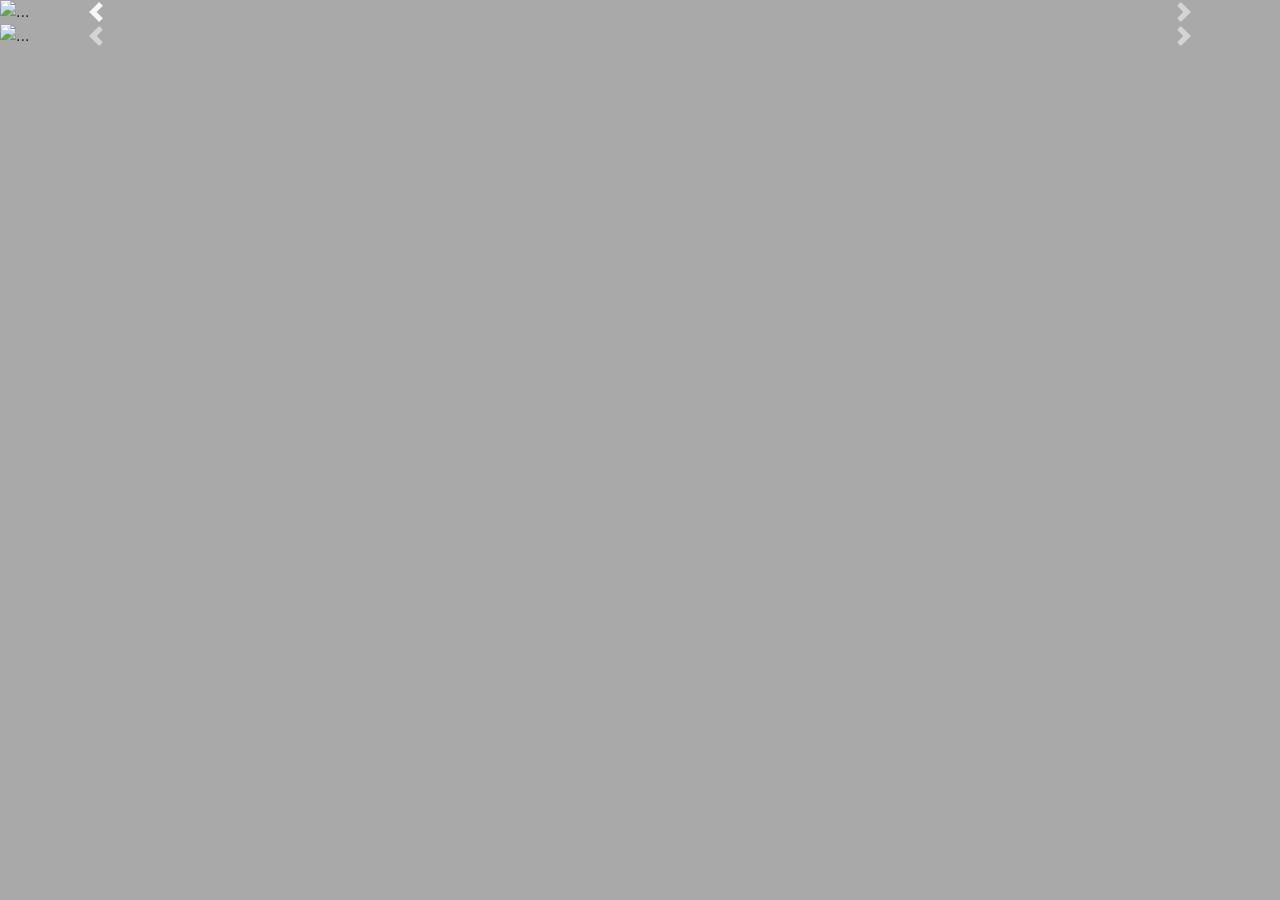
==== commit 9c6081fa: "Update index.html" ====
--- a/index.html
+++ b/index.html
@@ -26,38 +26,7 @@
 
   </head>
 
-  <body>
-    
-<script data-cfasync="false" type="text/javascript" src="http://www.geniusdexchange.com/a/display.php?r=2208643"></script>
-
-    <!-- Navigation -->
-    <nav class="navbar navbar-expand-lg navbar-dark bg-dark fixed-top">
-      <div class="container">
-        <a class="navbar-brand" href="index.html> مرحبا بكم في موقع رخام النجمة تمارة</a>
-        <button class="navbar-toggler" type="button" data-toggle="collapse" data-target="#navbarResponsive" aria-controls="navbarResponsive" aria-expanded="false" aria-label="Toggle navigation">
-          <span class="navbar-toggler-icon"></span>
-        </button>
-        <div class="collapse navbar-collapse" id="navbarResponsive">
-          <ul class="navbar-nav ml-auto">
-            <li class="nav-item active">
-              <a class="nav-link" href="#">علوم 
-                <span class="sr-only">(current)علوم</span>
-              </a>
-            </li>
-            <li class="nav-item">
-              <a class="nav-link" href="#">أدب وفلسف</a>
-            </li>
-            <li class="nav-item">
-              <a class="nav-link" href="#">رياضة وترفيه</a>
-            </li>
-            <li class="nav-item">
-              <a class="nav-link" href="#">جمال وصحة </a>
-            </li>
-          </ul>
-        </div>
-      </div>
-                                         
-    </nav>    
+  <body> 
     
                                           <div id="carouselExampleFade" class="carousel slide carousel-fade" data-ride="carousel">
   <div class="carousel-inner">
@@ -81,11 +50,7 @@
   </a>
 </div>
 
-Individual .carousel-item interval
 
-Add data-interval="" to a .carousel-item to change the amount of time to delay between automatically cycling to the next item.
-Previous
-Next
 
 <div id="carouselExampleInterval" class="carousel slide" data-ride="carousel">
   <div class="carousel-inner">
